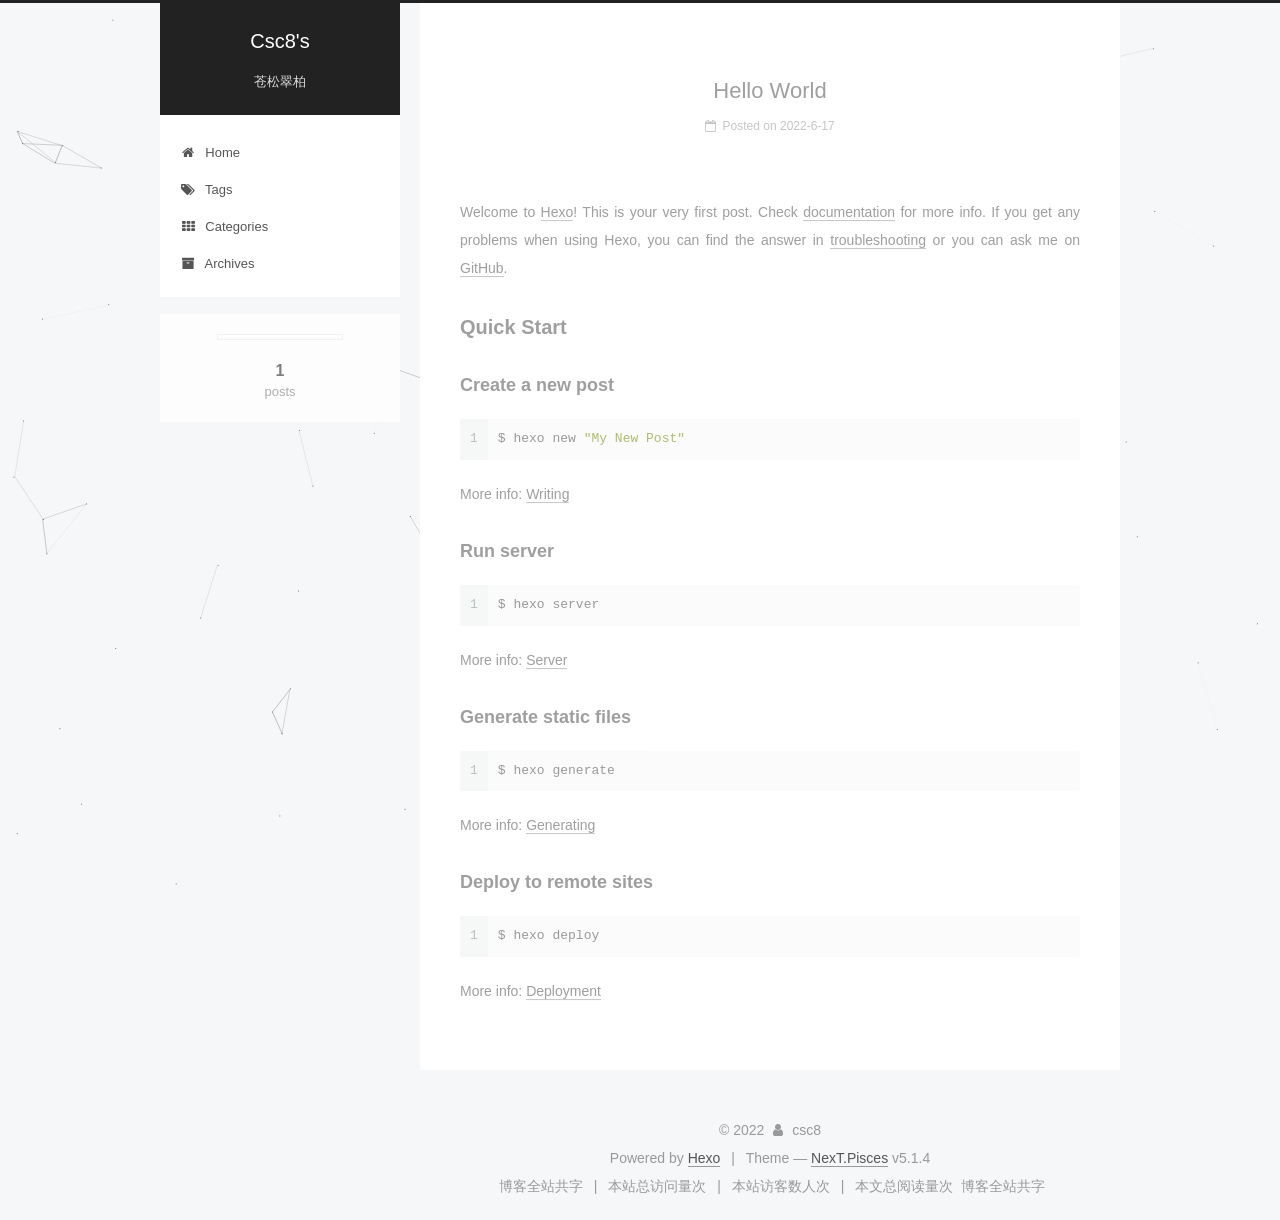
==== index.html @ f9d41d33 "Site updated: 2022-06-18 17:46:45" ====
<!DOCTYPE html>



  


<html class="theme-next pisces use-motion" lang="zh-CN">
<head>
  <meta charset="UTF-8"/>
<meta http-equiv="X-UA-Compatible" content="IE=edge" />
<meta name="viewport" content="width=device-width, initial-scale=1, maximum-scale=1"/>
<meta name="theme-color" content="#222">









<meta http-equiv="Cache-Control" content="no-transform" />
<meta http-equiv="Cache-Control" content="no-siteapp" />
















  
  
  <link href="/lib/fancybox/source/jquery.fancybox.css?v=2.1.5" rel="stylesheet" type="text/css" />







<link href="/lib/font-awesome/css/font-awesome.min.css?v=4.6.2" rel="stylesheet" type="text/css" />

<link href="/css/main.css?v=5.1.4" rel="stylesheet" type="text/css" />


  <link rel="apple-touch-icon" sizes="180x180" href="/images/apple-touch-icon-next.png?v=5.1.4">


  <link rel="icon" type="image/png" sizes="32x32" href="/images/favicon-32x32-next.png?v=5.1.4">


  <link rel="icon" type="image/png" sizes="16x16" href="/images/favicon-16x16-next.png?v=5.1.4">


  <link rel="mask-icon" href="/images/logo.svg?v=5.1.4" color="#222">





  <meta name="keywords" content="Hexo, NexT" />










<meta name="description" content="少即是多，慢即是快">
<meta property="og:type" content="website">
<meta property="og:title" content="Csc8&#39;s">
<meta property="og:url" content="http://example.com/index.html">
<meta property="og:site_name" content="Csc8&#39;s">
<meta property="og:description" content="少即是多，慢即是快">
<meta property="og:locale" content="zh_CN">
<meta property="article:author" content="csc8">
<meta name="twitter:card" content="summary">



<script type="text/javascript" id="hexo.configurations">
  var NexT = window.NexT || {};
  var CONFIG = {
    root: '',
    scheme: 'Pisces',
    version: '5.1.4',
    sidebar: {"position":"left","display":"post","offset":12,"b2t":true,"scrollpercent":true,"onmobile":false},
    fancybox: true,
    tabs: true,
    motion: {"enable":true,"async":false,"transition":{"post_block":"fadeIn","post_header":"slideDownIn","post_body":"slideDownIn","coll_header":"slideLeftIn","sidebar":"slideUpIn"}},
    duoshuo: {
      userId: '0',
      author: 'Author'
    },
    algolia: {
      applicationID: '',
      apiKey: '',
      indexName: '',
      hits: {"per_page":10},
      labels: {"input_placeholder":"Search for Posts","hits_empty":"We didn't find any results for the search: ${query}","hits_stats":"${hits} results found in ${time} ms"}
    }
  };
</script>



  <link rel="canonical" href="http://example.com/"/>





  <title>Csc8's</title>
  








<!-- 页面点击小红心 -->
<script type="text/javascript" src="/js/clicklove.js"></script>
<meta name="generator" content="Hexo 6.2.0"></head>

<body itemscope itemtype="http://schema.org/WebPage" lang="zh-CN">

  
  
    
  

  <div class="container sidebar-position-left 
  page-home">
    <div class="headband"></div>

    <header id="header" class="header" itemscope itemtype="http://schema.org/WPHeader">
      <div class="header-inner"><div class="site-brand-wrapper">
  <div class="site-meta ">
    

    <div class="custom-logo-site-title">
      <a href="/"  class="brand" rel="start">
        <span class="logo-line-before"><i></i></span>
        <span class="site-title">Csc8's</span>
        <span class="logo-line-after"><i></i></span>
      </a>
    </div>
      
        <p class="site-subtitle">苍松翠柏</p>
      
  </div>

  <div class="site-nav-toggle">
    <button>
      <span class="btn-bar"></span>
      <span class="btn-bar"></span>
      <span class="btn-bar"></span>
    </button>
  </div>
</div>

<nav class="site-nav">
  

  
    <ul id="menu" class="menu">
      
        
        <li class="menu-item menu-item-home">
          <a href="/%20" rel="section">
            
              <i class="menu-item-icon fa fa-fw fa-home"></i> <br />
            
            Home
          </a>
        </li>
      
        
        <li class="menu-item menu-item-tags">
          <a href="/tags/%20" rel="section">
            
              <i class="menu-item-icon fa fa-fw fa-tags"></i> <br />
            
            Tags
          </a>
        </li>
      
        
        <li class="menu-item menu-item-categories">
          <a href="/categories/%20" rel="section">
            
              <i class="menu-item-icon fa fa-fw fa-th"></i> <br />
            
            Categories
          </a>
        </li>
      
        
        <li class="menu-item menu-item-archives">
          <a href="/archives/%20" rel="section">
            
              <i class="menu-item-icon fa fa-fw fa-archive"></i> <br />
            
            Archives
          </a>
        </li>
      

      
    </ul>
  

  
</nav>



 </div>
    </header>

    <main id="main" class="main">
      <div class="main-inner">
        <div class="content-wrap">
          <div id="content" class="content">
            
  <section id="posts" class="posts-expand">
    
      

  

  
  
  

  <article class="post post-type-normal" itemscope itemtype="http://schema.org/Article">
  
  
  
  <div class="post-block">
    <link itemprop="mainEntityOfPage" href="http://example.com/2022/06/17/hello-world/">

    <span hidden itemprop="author" itemscope itemtype="http://schema.org/Person">
      <meta itemprop="name" content="">
      <meta itemprop="description" content="">
      <meta itemprop="image" content="/%5Bobject%20Object%5D">
    </span>

    <span hidden itemprop="publisher" itemscope itemtype="http://schema.org/Organization">
      <meta itemprop="name" content="Csc8's">
    </span>

    
      <header class="post-header">

        
        
          <h1 class="post-title" itemprop="name headline">
                
                <a class="post-title-link" href="/2022/06/17/hello-world/" itemprop="url">Hello World</a></h1>
        

        <div class="post-meta">
          <span class="post-time">
            
              <span class="post-meta-item-icon">
                <i class="fa fa-calendar-o"></i>
              </span>
              
                <span class="post-meta-item-text">Posted on</span>
              
              <time title="Post created" itemprop="dateCreated datePublished" datetime="2022-06-17T13:51:43+08:00">
                2022-6-17
              </time>
            

            

            
          </span>

          

          
            
          

          
          

          

          

          

        </div>
      </header>
    

    
    
    
    <div class="post-body" itemprop="articleBody">

      
      

      
        
          
            <p>Welcome to <a target="_blank" rel="noopener" href="https://hexo.io/">Hexo</a>! This is your very first post. Check <a target="_blank" rel="noopener" href="https://hexo.io/docs/">documentation</a> for more info. If you get any problems when using Hexo, you can find the answer in <a target="_blank" rel="noopener" href="https://hexo.io/docs/troubleshooting.html">troubleshooting</a> or you can ask me on <a target="_blank" rel="noopener" href="https://github.com/hexojs/hexo/issues">GitHub</a>.</p>
<h2 id="Quick-Start"><a href="#Quick-Start" class="headerlink" title="Quick Start"></a>Quick Start</h2><h3 id="Create-a-new-post"><a href="#Create-a-new-post" class="headerlink" title="Create a new post"></a>Create a new post</h3><figure class="highlight bash"><table><tr><td class="gutter"><pre><span class="line">1</span><br></pre></td><td class="code"><pre><span class="line">$ hexo new <span class="string">&quot;My New Post&quot;</span></span><br></pre></td></tr></table></figure>

<p>More info: <a target="_blank" rel="noopener" href="https://hexo.io/docs/writing.html">Writing</a></p>
<h3 id="Run-server"><a href="#Run-server" class="headerlink" title="Run server"></a>Run server</h3><figure class="highlight bash"><table><tr><td class="gutter"><pre><span class="line">1</span><br></pre></td><td class="code"><pre><span class="line">$ hexo server</span><br></pre></td></tr></table></figure>

<p>More info: <a target="_blank" rel="noopener" href="https://hexo.io/docs/server.html">Server</a></p>
<h3 id="Generate-static-files"><a href="#Generate-static-files" class="headerlink" title="Generate static files"></a>Generate static files</h3><figure class="highlight bash"><table><tr><td class="gutter"><pre><span class="line">1</span><br></pre></td><td class="code"><pre><span class="line">$ hexo generate</span><br></pre></td></tr></table></figure>

<p>More info: <a target="_blank" rel="noopener" href="https://hexo.io/docs/generating.html">Generating</a></p>
<h3 id="Deploy-to-remote-sites"><a href="#Deploy-to-remote-sites" class="headerlink" title="Deploy to remote sites"></a>Deploy to remote sites</h3><figure class="highlight bash"><table><tr><td class="gutter"><pre><span class="line">1</span><br></pre></td><td class="code"><pre><span class="line">$ hexo deploy</span><br></pre></td></tr></table></figure>

<p>More info: <a target="_blank" rel="noopener" href="https://hexo.io/docs/one-command-deployment.html">Deployment</a></p>

          
        
      
    </div>
    
    
    

    

    

    

    <footer class="post-footer">
      

      

      

      
      
        <div class="post-eof"></div>
      
    </footer>
  </div>
  
  
  
  </article>


    
  </section>

  


          </div>
          


          

        </div>
        
          
  
  <div class="sidebar-toggle">
    <div class="sidebar-toggle-line-wrap">
      <span class="sidebar-toggle-line sidebar-toggle-line-first"></span>
      <span class="sidebar-toggle-line sidebar-toggle-line-middle"></span>
      <span class="sidebar-toggle-line sidebar-toggle-line-last"></span>
    </div>
  </div>

  <aside id="sidebar" class="sidebar">
    
    <div class="sidebar-inner">

      

      

      <section class="site-overview-wrap sidebar-panel sidebar-panel-active">
        <div class="site-overview">
          <div class="site-author motion-element" itemprop="author" itemscope itemtype="http://schema.org/Person">
            
              <img class="site-author-image" itemprop="image"
                src="/%5Bobject%20Object%5D"
                alt="" />
            
              <p class="site-author-name" itemprop="name"></p>
              <p class="site-description motion-element" itemprop="description"></p>
          </div>

          <nav class="site-state motion-element">

            
              <div class="site-state-item site-state-posts">
              
                <a href="/archives/%20%7C%7C%20archive">
              
                  <span class="site-state-item-count">1</span>
                  <span class="site-state-item-name">posts</span>
                </a>
              </div>
            

            

            

          </nav>

          

          

          
          

          
          

          

        </div>
      </section>

      

      
        <div class="back-to-top">
          <i class="fa fa-arrow-up"></i>
          
            <span id="scrollpercent"><span>0</span>%</span>
          
        </div>
      

    </div>
  </aside>


        
      </div>
    </main>

    <footer id="footer" class="footer">
      <div class="footer-inner">
        <div class="copyright">&copy; <span itemprop="copyrightYear">2022</span>
  <span class="with-love">
    <i class="fa fa-user"></i>
  </span>
  <span class="author" itemprop="copyrightHolder">csc8</span>

  
</div>


  <div class="powered-by">Powered by <a class="theme-link" target="_blank" href="https://hexo.io">Hexo</a></div>



  <span class="post-meta-divider">|</span>



  <div class="theme-info">Theme &mdash; <a class="theme-link" target="_blank" href="https://github.com/iissnan/hexo-theme-next">NexT.Pisces</a> v5.1.4</div>




<script async src="https://busuanzi.ibruce.info/busuanzi/2.3/busuanzi.pure.mini.js"></script>
<div class="theme-info">
  <div class="powered-by"></div>
  <span class="post-count">博客全站共字</span>
  <span class="post-meta-divider">|</span>
  本站总访问量<span id="busuanzi_value_site_pv"></span>次
  <span class="post-meta-divider">|</span>
  本站访客数<span id="busuanzi_value_site_uv"></span>人次
  <span class="post-meta-divider">|</span>
  本文总阅读量<span id="busuanzi_value_page_pv"></span>次
</div>

<div class="theme-info">
  <div class="powered-by"></div>
  <span class="post-count">博客全站共字</span>
</div>

        
<div class="busuanzi-count">
  <script async src="https://dn-lbstatics.qbox.me/busuanzi/2.3/busuanzi.pure.mini.js"></script>

  

  
</div>








        
      </div>
    </footer>

    

    

  </div>

  

<script type="text/javascript">
  if (Object.prototype.toString.call(window.Promise) !== '[object Function]') {
    window.Promise = null;
  }
</script>









  


  











  
  
    <script type="text/javascript" src="/lib/jquery/index.js?v=2.1.3"></script>
  

  
  
    <script type="text/javascript" src="/lib/fastclick/lib/fastclick.min.js?v=1.0.6"></script>
  

  
  
    <script type="text/javascript" src="/lib/jquery_lazyload/jquery.lazyload.js?v=1.9.7"></script>
  

  
  
    <script type="text/javascript" src="/lib/velocity/velocity.min.js?v=1.2.1"></script>
  

  
  
    <script type="text/javascript" src="/lib/velocity/velocity.ui.min.js?v=1.2.1"></script>
  

  
  
    <script type="text/javascript" src="/lib/fancybox/source/jquery.fancybox.pack.js?v=2.1.5"></script>
  

  
  
    <script type="text/javascript" src="/lib/canvas-nest/canvas-nest.min.js"></script>
  


  


  <script type="text/javascript" src="/js/src/utils.js?v=5.1.4"></script>

  <script type="text/javascript" src="/js/src/motion.js?v=5.1.4"></script>



  
  


  <script type="text/javascript" src="/js/src/affix.js?v=5.1.4"></script>

  <script type="text/javascript" src="/js/src/schemes/pisces.js?v=5.1.4"></script>



  

  


  <script type="text/javascript" src="/js/src/bootstrap.js?v=5.1.4"></script>



  


  




	





  





  












  





  

  

  

  
  

  

  

  


<!-- 页面点击小红心 -->
<script type="text/javascript" src="/js/clicklove.js"></script>
</body>
</html>
---- css/main.css ----
/* normalize.css v3.0.2 | MIT License | git.io/normalize */
html {
  font-family: sans-serif; /* 1 */
  -ms-text-size-adjust: 100%; /* 2 */
  -webkit-text-size-adjust: 100%; /* 2 */
}
body {
  margin: 0;
}
article,
aside,
details,
figcaption,
figure,
footer,
header,
hgroup,
main,
menu,
nav,
section,
summary {
  display: block;
}
audio,
canvas,
progress,
video {
  display: inline-block; /* 1 */
  vertical-align: baseline; /* 2 */
}
audio:not([controls]) {
  display: none;
  height: 0;
}
[hidden],
template {
  display: none;
}
a {
  background-color: transparent;
}
a:active,
a:hover {
  outline: 0;
}
abbr[title] {
  border-bottom: 1px dotted;
}
b,
strong {
  font-weight: bold;
}
dfn {
  font-style: italic;
}
h1 {
  font-size: 2em;
  margin: 0.67em 0;
}
mark {
  background: #ff0;
  color: #000;
}
small {
  font-size: 80%;
}
sub,
sup {
  font-size: 75%;
  line-height: 0;
  position: relative;
  vertical-align: baseline;
}
sup {
  top: -0.5em;
}
sub {
  bottom: -0.25em;
}
img {
  border: 0;
}
svg:not(:root) {
  overflow: hidden;
}
figure {
  margin: 1em 40px;
}
hr {
  -moz-box-sizing: content-box;
  box-sizing: content-box;
  height: 0;
}
pre {
  overflow: auto;
}
code,
kbd,
pre,
samp {
  font-family: monospace, monospace;
  font-size: 1em;
}
button,
input,
optgroup,
select,
textarea {
  color: inherit; /* 1 */
  font: inherit; /* 2 */
  margin: 0; /* 3 */
}
button {
  overflow: visible;
}
button,
select {
  text-transform: none;
}
button,
html input[type="button"],
input[type="reset"],
input[type="submit"] {
  -webkit-appearance: button; /* 2 */
  cursor: pointer; /* 3 */
}
button[disabled],
html input[disabled] {
  cursor: default;
}
button::-moz-focus-inner,
input::-moz-focus-inner {
  border: 0;
  padding: 0;
}
input {
  line-height: normal;
}
input[type="checkbox"],
input[type="radio"] {
  box-sizing: border-box; /* 1 */
  padding: 0; /* 2 */
}
input[type="number"]::-webkit-inner-spin-button,
input[type="number"]::-webkit-outer-spin-button {
  height: auto;
}
input[type="search"] {
  -webkit-appearance: textfield; /* 1 */
  -moz-box-sizing: content-box;
  -webkit-box-sizing: content-box; /* 2 */
  box-sizing: content-box;
}
input[type="search"]::-webkit-search-cancel-button,
input[type="search"]::-webkit-search-decoration {
  -webkit-appearance: none;
}
fieldset {
  border: 1px solid #c0c0c0;
  margin: 0 2px;
  padding: 0.35em 0.625em 0.75em;
}
legend {
  border: 0; /* 1 */
  padding: 0; /* 2 */
}
textarea {
  overflow: auto;
}
optgroup {
  font-weight: bold;
}
table {
  border-collapse: collapse;
  border-spacing: 0;
}
td,
th {
  padding: 0;
}
::selection {
  background: #262a30;
  color: #fff;
}
body {
  position: relative;
  font-family: 'Lato', "PingFang SC", "Microsoft YaHei", sans-serif;
  font-size: 14px;
  line-height: 2;
  color: #555;
  background: #f5f7f9;
}
@media (max-width: 767px) {
  body {
    padding-right: 0 !important;
  }
}
@media (min-width: 768px) and (max-width: 991px) {
  body {
    padding-right: 0 !important;
  }
}
@media (min-width: 1600px) {
  body {
    font-size: 16px;
  }
}
h1,
h2,
h3,
h4,
h5,
h6 {
  margin: 0;
  padding: 0;
  font-weight: bold;
  line-height: 1.5;
  font-family: 'Lato', "PingFang SC", "Microsoft YaHei", sans-serif;
}
h2,
h3,
h4,
h5,
h6 {
  margin: 20px 0 15px;
}
h1 {
  font-size: 22px;
}
@media (max-width: 767px) {
  h1 {
    font-size: 18px;
  }
}
h2 {
  font-size: 20px;
}
@media (max-width: 767px) {
  h2 {
    font-size: 16px;
  }
}
h3 {
  font-size: 18px;
}
@media (max-width: 767px) {
  h3 {
    font-size: 14px;
  }
}
h4 {
  font-size: 16px;
}
@media (max-width: 767px) {
  h4 {
    font-size: 12px;
  }
}
h5 {
  font-size: 14px;
}
@media (max-width: 767px) {
  h5 {
    font-size: 10px;
  }
}
h6 {
  font-size: 12px;
}
@media (max-width: 767px) {
  h6 {
    font-size: 8px;
  }
}
p {
  margin: 0 0 20px 0;
}
a {
  color: #555;
  text-decoration: none;
  outline: none;
  border-bottom: 1px solid #999;
  word-wrap: break-word;
}
a:hover {
  color: #222;
  border-bottom-color: #222;
}
blockquote {
  margin: 0;
  padding: 0;
}
img {
  display: block;
  margin: auto;
  max-width: 100%;
  height: auto;
}
hr {
  margin: 40px 0;
  height: 3px;
  border: none;
  background-color: #ddd;
  background-image: repeating-linear-gradient(-45deg, #fff, #fff 4px, transparent 4px, transparent 8px);
}
blockquote {
  padding: 0 15px;
  color: #666;
  border-left: 4px solid #ddd;
}
blockquote cite::before {
  content: "-";
  padding: 0 5px;
}
dt {
  font-weight: 700;
}
dd {
  margin: 0;
  padding: 0;
}
kbd {
  border: 1px solid #ccc;
  border-radius: 0.2em;
  box-shadow: 0.1em 0.1em 0.2em rgba(0,0,0,0.1);
  background-color: #f9f9f9;
  font-family: inherit;
  background-image: -webkit-linear-gradient(top, #eee, #fff, #eee);
  padding: 0.1em 0.3em;
  white-space: nowrap;
}
.text-left {
  text-align: left;
}
.text-center {
  text-align: center;
}
.text-right {
  text-align: right;
}
.text-justify {
  text-align: justify;
}
.text-nowrap {
  white-space: nowrap;
}
.text-lowercase {
  text-transform: lowercase;
}
.text-uppercase {
  text-transform: uppercase;
}
.text-capitalize {
  text-transform: capitalize;
}
.center-block {
  display: block;
  margin-left: auto;
  margin-right: auto;
}
.clearfix:before,
.clearfix:after {
  content: " ";
  display: table;
}
.clearfix:after {
  clear: both;
}
.pullquote {
  width: 45%;
}
.pullquote.left {
  float: left;
  margin-left: 5px;
  margin-right: 10px;
}
.pullquote.right {
  float: right;
  margin-left: 10px;
  margin-right: 5px;
}
.affix.affix.affix {
  position: fixed;
}
.translation {
  margin-top: -20px;
  font-size: 14px;
  color: #999;
}
.scrollbar-measure {
  width: 100px;
  height: 100px;
  overflow: scroll;
  position: absolute;
  top: -9999px;
}
.use-motion .motion-element {
  opacity: 0;
}
table {
  margin: 20px 0;
  width: 100%;
  border-collapse: collapse;
  border-spacing: 0;
  border: 1px solid #ddd;
  font-size: 14px;
  table-layout: fixed;
  word-wrap: break-all;
}
table>tbody>tr:nth-of-type(odd) {
  background-color: #f9f9f9;
}
table>tbody>tr:hover {
  background-color: #f5f5f5;
}
caption,
th,
td {
  padding: 8px;
  text-align: left;
  vertical-align: middle;
  font-weight: normal;
}
th,
td {
  border-bottom: 3px solid #ddd;
  border-right: 1px solid #eee;
}
th {
  padding-bottom: 10px;
  font-weight: 700;
}
td {
  border-bottom-width: 1px;
}
html,
body {
  height: 100%;
}
.container {
  position: relative;
  min-height: 100%;
}
.header-inner {
  margin: 0 auto;
  padding: 100px 0 70px;
  width: 700px;
}
@media (min-width: 1600px) {
  .container .header-inner {
    width: 900px;
  }
}
.main {
  padding-bottom: 150px;
}
.main-inner {
  margin: 0 auto;
  width: 700px;
}
@media (min-width: 1600px) {
  .container .main-inner {
    width: 900px;
  }
}
.footer {
  position: absolute;
  left: 0;
  bottom: 0;
  width: 100%;
  min-height: 50px;
}
.footer-inner {
  box-sizing: border-box;
  margin: 20px auto;
  width: 700px;
}
@media (min-width: 1600px) {
  .container .footer-inner {
    width: 900px;
  }
}
pre,
.highlight {
  overflow: auto;
  margin: 20px 0;
  padding: 0;
  font-size: 13px;
  color: #4d4d4c;
  background: #f7f7f7;
  line-height: 1.6;
}
pre,
code {
  font-family: consolas, Menlo, "PingFang SC", "Microsoft YaHei", monospace;
}
code {
  padding: 2px 4px;
  word-wrap: break-word;
  color: #555;
  background: #eee;
  border-radius: 3px;
  font-size: 13px;
}
pre {
  padding: 10px;
}
pre code {
  padding: 0;
  color: #4d4d4c;
  background: none;
  text-shadow: none;
}
.highlight {
  border-radius: 1px;
}
.highlight pre {
  border: none;
  margin: 0;
  padding: 10px 0;
}
.highlight table {
  margin: 0;
  width: auto;
  border: none;
}
.highlight td {
  border: none;
  padding: 0;
}
.highlight figcaption {
  font-size: 1em;
  color: #4d4d4c;
  line-height: 1em;
  margin-bottom: 1em;
}
.highlight figcaption:before,
.highlight figcaption:after {
  content: " ";
  display: table;
}
.highlight figcaption:after {
  clear: both;
}
.highlight figcaption a {
  float: right;
  color: #4d4d4c;
}
.highlight figcaption a:hover {
  border-bottom-color: #4d4d4c;
}
.highlight .gutter pre {
  padding-left: 10px;
  padding-right: 10px;
  color: #869194;
  text-align: right;
  background-color: #eff2f3;
}
.highlight .code pre {
  width: 100%;
  padding-left: 10px;
  padding-right: 10px;
  background-color: #f7f7f7;
}
.highlight .line {
  height: 20px;
}
.gutter {
  -webkit-user-select: none;
  -moz-user-select: none;
  -ms-user-select: none;
  user-select: none;
}
.gist table {
  width: auto;
}
.gist table td {
  border: none;
}
pre .deletion {
  background: #fdd;
}
pre .addition {
  background: #dfd;
}
pre .meta {
  color: #8959a8;
}
pre .comment {
  color: #8e908c;
}
pre .variable,
pre .attribute,
pre .tag,
pre .regexp,
pre .ruby .constant,
pre .xml .tag .title,
pre .xml .pi,
pre .xml .doctype,
pre .html .doctype,
pre .css .id,
pre .css .class,
pre .css .pseudo {
  color: #c82829;
}
pre .number,
pre .preprocessor,
pre .built_in,
pre .literal,
pre .params,
pre .constant,
pre .command {
  color: #f5871f;
}
pre .ruby .class .title,
pre .css .rules .attribute,
pre .string,
pre .value,
pre .inheritance,
pre .header,
pre .ruby .symbol,
pre .xml .cdata,
pre .special,
pre .number,
pre .formula {
  color: #718c00;
}
pre .title,
pre .css .hexcolor {
  color: #3e999f;
}
pre .function,
pre .python .decorator,
pre .python .title,
pre .ruby .function .title,
pre .ruby .title .keyword,
pre .perl .sub,
pre .javascript .title,
pre .coffeescript .title {
  color: #4271ae;
}
pre .keyword,
pre .javascript .function {
  color: #8959a8;
}
.full-image.full-image.full-image.full-image {
  border: none;
  max-width: 100%;
  width: auto;
  margin: 20px auto 25px;
}
@media (min-width: 992px) {
  .full-image.full-image.full-image.full-image {
    max-width: none;
    width: 118%;
    margin: 0 -9%;
  }
}
.blockquote-center,
.page-home .post-type-quote blockquote,
.page-post-detail .post-type-quote blockquote {
  position: relative;
  margin: 40px 0;
  padding: 0;
  border-left: none;
  text-align: center;
}
.blockquote-center::before,
.page-home .post-type-quote blockquote::before,
.page-post-detail .post-type-quote blockquote::before,
.blockquote-center::after,
.page-home .post-type-quote blockquote::after,
.page-post-detail .post-type-quote blockquote::after {
  position: absolute;
  content: ' ';
  display: block;
  width: 100%;
  height: 24px;
  opacity: 0.2;
  background-repeat: no-repeat;
  background-position: 0 -6px;
  background-size: 22px 22px;
}
.blockquote-center::before,
.page-home .post-type-quote blockquote::before,
.page-post-detail .post-type-quote blockquote::before {
  top: -20px;
  background-image: url("../images/quote-l.svg");
  border-top: 1px solid #ccc;
}
.blockquote-center::after,
.page-home .post-type-quote blockquote::after,
.page-post-detail .post-type-quote blockquote::after {
  bottom: -20px;
  background-image: url("../images/quote-r.svg");
  border-bottom: 1px solid #ccc;
  background-position: 100% 8px;
}
.blockquote-center p,
.page-home .post-type-quote blockquote p,
.page-post-detail .post-type-quote blockquote p,
.blockquote-center div,
.page-home .post-type-quote blockquote div,
.page-post-detail .post-type-quote blockquote div {
  text-align: center;
}
.post .post-body .group-picture img {
  box-sizing: border-box;
  padding: 0 3px;
  border: none;
}
.post .group-picture-row {
  overflow: hidden;
  margin-top: 6px;
}
.post .group-picture-row:first-child {
  margin-top: 0;
}
.post .group-picture-column {
  float: left;
}
.page-post-detail .post-body .group-picture-column {
  float: none;
  margin-top: 10px;
  width: auto !important;
}
.page-post-detail .post-body .group-picture-column img {
  margin: 0 auto;
}
.page-archive .group-picture-container {
  overflow: hidden;
}
.page-archive .group-picture-row {
  float: left;
}
.page-archive .group-picture-row:first-child {
  margin-top: 6px;
}
.page-archive .group-picture-column {
  max-width: 150px;
  max-height: 150px;
}
.post-body .note {
  position: relative;
  padding: 15px;
  margin-bottom: 20px;
  border: 1px solid #eee;
  border-left-width: 5px;
  border-radius: 3px;
}
.post-body .note h2,
.post-body .note h3,
.post-body .note h4,
.post-body .note h5,
.post-body .note h6 {
  margin-top: 0;
  margin-bottom: 0;
  border-bottom: initial;
  padding-top: 0 !important;
}
.post-body .note p:first-child,
.post-body .note ul:first-child,
.post-body .note ol:first-child,
.post-body .note table:first-child,
.post-body .note pre:first-child,
.post-body .note blockquote:first-child {
  margin-top: 0;
}
.post-body .note p:last-child,
.post-body .note ul:last-child,
.post-body .note ol:last-child,
.post-body .note table:last-child,
.post-body .note pre:last-child,
.post-body .note blockquote:last-child {
  margin-bottom: 0;
}
.post-body .note.default {
  border-left-color: #777;
}
.post-body .note.default h2,
.post-body .note.default h3,
.post-body .note.default h4,
.post-body .note.default h5,
.post-body .note.default h6 {
  color: #777;
}
.post-body .note.primary {
  border-left-color: #6f42c1;
}
.post-body .note.primary h2,
.post-body .note.primary h3,
.post-body .note.primary h4,
.post-body .note.primary h5,
.post-body .note.primary h6 {
  color: #6f42c1;
}
.post-body .note.info {
  border-left-color: #428bca;
}
.post-body .note.info h2,
.post-body .note.info h3,
.post-body .note.info h4,
.post-body .note.info h5,
.post-body .note.info h6 {
  color: #428bca;
}
.post-body .note.success {
  border-left-color: #5cb85c;
}
.post-body .note.success h2,
.post-body .note.success h3,
.post-body .note.success h4,
.post-body .note.success h5,
.post-body .note.success h6 {
  color: #5cb85c;
}
.post-body .note.warning {
  border-left-color: #f0ad4e;
}
.post-body .note.warning h2,
.post-body .note.warning h3,
.post-body .note.warning h4,
.post-body .note.warning h5,
.post-body .note.warning h6 {
  color: #f0ad4e;
}
.post-body .note.danger {
  border-left-color: #d9534f;
}
.post-body .note.danger h2,
.post-body .note.danger h3,
.post-body .note.danger h4,
.post-body .note.danger h5,
.post-body .note.danger h6 {
  color: #d9534f;
}
.post-body .label {
  display: inline;
  padding: 0 2px;
  white-space: nowrap;
}
.post-body .label.default {
  background-color: #f0f0f0;
}
.post-body .label.primary {
  background-color: #efe6f7;
}
.post-body .label.info {
  background-color: #e5f2f8;
}
.post-body .label.success {
  background-color: #e7f4e9;
}
.post-body .label.warning {
  background-color: #fcf6e1;
}
.post-body .label.danger {
  background-color: #fae8eb;
}
.post-body .tabs {
  position: relative;
  display: block;
  margin-bottom: 20px;
  padding-top: 10px;
}
.post-body .tabs ul.nav-tabs {
  margin: 0;
  padding: 0;
  display: flex;
  margin-bottom: -1px;
}
@media (max-width: 413px) {
  .post-body .tabs ul.nav-tabs {
    display: block;
    margin-bottom: 5px;
  }
}
.post-body .tabs ul.nav-tabs li.tab {
  list-style-type: none !important;
  margin: 0 0.25em 0 0;
  border-top: 3px solid transparent;
  border-left: 1px solid transparent;
  border-right: 1px solid transparent;
}
@media (max-width: 413px) {
  .post-body .tabs ul.nav-tabs li.tab {
    margin: initial;
    border-top: 1px solid transparent;
    border-left: 3px solid transparent;
    border-right: 1px solid transparent;
    border-bottom: 1px solid transparent;
  }
}
.post-body .tabs ul.nav-tabs li.tab a {
  outline: 0;
  border-bottom: initial;
  display: block;
  line-height: 1.8em;
  padding: 0.25em 0.75em;
  transition-duration: 0.2s;
  transition-timing-function: ease-out;
  transition-delay: 0s;
}
.post-body .tabs ul.nav-tabs li.tab a i {
  width: 1.285714285714286em;
}
.post-body .tabs ul.nav-tabs li.tab.active {
  border-top: 3px solid #fc6423;
  border-left: 1px solid #ddd;
  border-right: 1px solid #ddd;
  background-color: #fff;
}
@media (max-width: 413px) {
  .post-body .tabs ul.nav-tabs li.tab.active {
    border-top: 1px solid #ddd;
    border-left: 3px solid #fc6423;
    border-right: 1px solid #ddd;
    border-bottom: 1px solid #ddd;
  }
}
.post-body .tabs ul.nav-tabs li.tab.active a {
  cursor: default;
  color: #555;
}
.post-body .tabs .tab-content {
  background-color: #fff;
}
.post-body .tabs .tab-content .tab-pane {
  border: 1px solid #ddd;
  padding: 20px 20px 0 20px;
}
.post-body .tabs .tab-content .tab-pane:not(.active) {
  display: none !important;
}
.post-body .tabs .tab-content .tab-pane.active {
  display: block !important;
}
.btn {
  display: inline-block;
  padding: 0 20px;
  font-size: 14px;
  color: #555;
  background: #fff;
  border: 2px solid #555;
  text-decoration: none;
  border-radius: 2px;
  transition-property: background-color;
  transition-duration: 0.2s;
  transition-timing-function: ease-in-out;
  transition-delay: 0s;
  line-height: 2;
}
.btn:hover {
  border-color: #222;
  color: #fff;
  background: #222;
}
.btn +.btn {
  margin: 0 0 8px 8px;
}
.btn .fa-fw {
  width: 1.285714285714286em;
  text-align: left;
}
.btn-bar {
  display: block;
  width: 22px;
  height: 2px;
  background: #555;
  border-radius: 1px;
}
.btn-bar+.btn-bar {
  margin-top: 4px;
}
.pagination {
  margin: 120px 0 40px;
  text-align: center;
  border-top: 1px solid #eee;
}
.page-number-basic,
.pagination .prev,
.pagination .next,
.pagination .page-number,
.pagination .space {
  display: inline-block;
  position: relative;
  top: -1px;
  margin: 0 10px;
  padding: 0 11px;
}
@media (max-width: 767px) {
  .page-number-basic,
  .pagination .prev,
  .pagination .next,
  .pagination .page-number,
  .pagination .space {
    margin: 0 5px;
  }
}
.pagination .prev,
.pagination .next,
.pagination .page-number {
  border-bottom: 0;
  border-top: 1px solid #eee;
  transition-property: border-color;
  transition-duration: 0.2s;
  transition-timing-function: ease-in-out;
  transition-delay: 0s;
}
.pagination .prev:hover,
.pagination .next:hover,
.pagination .page-number:hover {
  border-top-color: #222;
}
.pagination .space {
  padding: 0;
  margin: 0;
}
.pagination .prev {
  margin-left: 0;
}
.pagination .next {
  margin-right: 0;
}
.pagination .page-number.current {
  color: #fff;
  background: #ccc;
  border-top-color: #ccc;
}
@media (max-width: 767px) {
  .pagination {
    border-top: none;
  }
  .pagination .prev,
  .pagination .next,
  .pagination .page-number {
    margin-bottom: 10px;
    border-top: 0;
    border-bottom: 1px solid #eee;
    padding: 0 10px;
  }
  .pagination .prev:hover,
  .pagination .next:hover,
  .pagination .page-number:hover {
    border-bottom-color: #222;
  }
}
.comments {
  margin: 60px 20px 0;
}
.tag-cloud {
  text-align: center;
}
.tag-cloud a {
  display: inline-block;
  margin: 10px;
}
.back-to-top {
  display: none;
  margin: 20px -10px -20px;
  background: #f5f7f9;
  font-size: 12px;
  opacity: 0.6;
  cursor: pointer;
  text-align: center;
  -webkit-transform: translateZ(0);
  transition-duration: 0.2s;
  transition-timing-function: ease-in-out;
  transition-delay: 0s;
}
.back-to-top:hover {
  opacity: 0.8;
}
@media (min-width: 768px) and (max-width: 991px) {
  .back-to-top {
    display: none !important;
  }
}
@media (max-width: 767px) {
  .back-to-top {
    display: none !important;
  }
}
.back-to-top.back-to-top-on {
  display: block;
}
.header {
  background: transparent;
}
.header-inner {
  position: relative;
}
.headband {
  height: 3px;
  background: #222;
}
.site-meta {
  margin: 0;
  text-align: center;
}
@media (max-width: 767px) {
  .site-meta {
    text-align: center;
  }
}
.brand {
  position: relative;
  display: inline-block;
  padding: 0 40px;
  color: #fff;
  background: #222;
  border-bottom: none;
}
.brand:hover {
  color: #fff;
}
.logo {
  display: inline-block;
  margin-right: 5px;
  line-height: 36px;
  vertical-align: top;
}
.site-title {
  display: inline-block;
  vertical-align: top;
  line-height: 36px;
  font-size: 20px;
  font-weight: normal;
  font-family: 'Lato', "PingFang SC", "Microsoft YaHei", sans-serif;
}
.site-subtitle {
  margin-top: 10px;
  font-size: 13px;
  color: #ddd;
}
.use-motion .brand {
  opacity: 0;
}
.use-motion .logo,
.use-motion .site-title,
.use-motion .site-subtitle {
  opacity: 0;
  position: relative;
  top: -10px;
}
.site-nav-toggle {
  display: none;
  position: absolute;
  top: 10px;
  left: 10px;
}
@media (max-width: 767px) {
  .site-nav-toggle {
    display: block;
  }
}
.site-nav-toggle button {
  margin-top: 2px;
  padding: 9px 10px;
  background: transparent;
  border: none;
}
@media (max-width: 767px) {
  .site-nav {
    display: none;
    margin: 0 -10px;
    padding: 0 10px;
    clear: both;
    border-top: 1px solid #ddd;
  }
}
@media (min-width: 768px) and (max-width: 991px) {
  .site-nav {
    display: block !important;
  }
}
@media (min-width: 992px) {
  .site-nav {
    display: block !important;
  }
}
.menu {
  margin-top: 20px;
  padding-left: 0;
  text-align: center;
}
.menu .menu-item {
  display: inline-block;
  margin: 0 10px;
  list-style: none;
}
@media screen and (max-width: 767px) {
  .menu .menu-item {
    margin-top: 10px;
  }
}
.menu .menu-item a {
  display: block;
  font-size: 13px;
  line-height: inherit;
  border-bottom: 1px solid transparent;
  transition-property: border-color;
  transition-duration: 0.2s;
  transition-timing-function: ease-in-out;
  transition-delay: 0s;
}
.menu .menu-item a:hover,
.menu-item-active a {
  border-bottom-color: #222;
}
.menu .menu-item .fa {
  margin-right: 5px;
}
.use-motion .menu-item {
  opacity: 0;
}
.post-body {
  font-family: 'Lato', "PingFang SC", "Microsoft YaHei", sans-serif;
}
@media (max-width: 767px) {
  .post-body {
    word-break: break-word;
  }
}
.post-body .fancybox img {
  display: block !important;
  margin: 0 auto;
  cursor: pointer;
  cursor: zoom-in;
  cursor: -webkit-zoom-in;
}
.post-body .image-caption,
.post-body .figure .caption {
  margin: -20px auto 15px;
  text-align: center;
  font-size: 14px;
  color: #999;
  font-weight: bold;
  line-height: 1;
}
.post-sticky-flag {
  display: inline-block;
  font-size: 16px;
  -ms-transform: rotate(30deg);
  -webkit-transform: rotate(30deg);
  -moz-transform: rotate(30deg);
  -ms-transform: rotate(30deg);
  -o-transform: rotate(30deg);
  transform: rotate(30deg);
}
.use-motion .post-block,
.use-motion .pagination,
.use-motion .comments {
  opacity: 0;
}
.use-motion .post-header {
  opacity: 0;
}
.use-motion .post-body {
  opacity: 0;
}
.use-motion .collection-title {
  opacity: 0;
}
.posts-expand {
  padding-top: 40px;
}
@media (max-width: 767px) {
  .posts-expand {
    margin: 0 20px;
  }
  .post-body pre .gutter pre {
    padding-right: 10px;
  }
  .post-body .highlight {
    margin-left: 0px;
    margin-right: 0px;
    padding: 0;
  }
  .post-body .highlight .gutter pre {
    padding-right: 10px;
  }
}
@media (min-width: 992px) {
  .posts-expand .post-body {
    text-align: justify;
  }
}
.posts-expand .post-body h2,
.posts-expand .post-body h3,
.posts-expand .post-body h4,
.posts-expand .post-body h5,
.posts-expand .post-body h6 {
  padding-top: 10px;
}
.posts-expand .post-body h2 .header-anchor,
.posts-expand .post-body h3 .header-anchor,
.posts-expand .post-body h4 .header-anchor,
.posts-expand .post-body h5 .header-anchor,
.posts-expand .post-body h6 .header-anchor {
  float: right;
  margin-left: 10px;
  color: #ccc;
  border-bottom-style: none;
  visibility: hidden;
}
.posts-expand .post-body h2 .header-anchor:hover,
.posts-expand .post-body h3 .header-anchor:hover,
.posts-expand .post-body h4 .header-anchor:hover,
.posts-expand .post-body h5 .header-anchor:hover,
.posts-expand .post-body h6 .header-anchor:hover {
  color: inherit;
}
.posts-expand .post-body h2:hover .header-anchor,
.posts-expand .post-body h3:hover .header-anchor,
.posts-expand .post-body h4:hover .header-anchor,
.posts-expand .post-body h5:hover .header-anchor,
.posts-expand .post-body h6:hover .header-anchor {
  visibility: visible;
}
.posts-expand .post-body ul li {
  list-style: circle;
}
.posts-expand .post-body img {
  box-sizing: border-box;
  margin: auto;
  padding: 3px;
  border: 1px solid #ddd;
}
.posts-expand .post-body .fancybox img {
  margin: 0 auto 25px;
}
@media (max-width: 767px) {
  .posts-collapse {
    margin: 0 20px;
  }
  .posts-collapse .post-title,
  .posts-collapse .post-meta {
    display: block;
    width: auto;
    text-align: left;
  }
}
.posts-collapse {
  position: relative;
  z-index: 1010;
  margin-left: 55px;
}
.posts-collapse::after {
  content: " ";
  position: absolute;
  top: 20px;
  left: 0;
  margin-left: -2px;
  width: 4px;
  height: 100%;
  background: #f5f5f5;
  z-index: -1;
}
@media (max-width: 767px) {
  .posts-collapse {
    margin: 0 20px;
  }
}
.posts-collapse .collection-title {
  position: relative;
  margin: 60px 0;
}
.posts-collapse .collection-title h1,
.posts-collapse .collection-title h2 {
  margin-left: 20px;
}
.posts-collapse .collection-title small {
  color: #bbb;
  margin-left: 5px;
}
.posts-collapse .collection-title::before {
  content: " ";
  position: absolute;
  left: 0;
  top: 50%;
  margin-left: -4px;
  margin-top: -4px;
  width: 8px;
  height: 8px;
  background: #bbb;
  border-radius: 50%;
}
.posts-collapse .post {
  margin: 30px 0;
}
.posts-collapse .post-header {
  position: relative;
  transition-duration: 0.2s;
  transition-timing-function: ease-in-out;
  transition-delay: 0s;
  transition-property: border;
  border-bottom: 1px dashed #ccc;
}
.posts-collapse .post-header::before {
  content: " ";
  position: absolute;
  left: 0;
  top: 12px;
  width: 6px;
  height: 6px;
  margin-left: -4px;
  background: #bbb;
  border-radius: 50%;
  border: 1px solid #fff;
  transition-duration: 0.2s;
  transition-timing-function: ease-in-out;
  transition-delay: 0s;
  transition-property: background;
}
.posts-collapse .post-header:hover {
  border-bottom-color: #666;
}
.posts-collapse .post-header:hover::before {
  background: #222;
}
.posts-collapse .post-meta {
  position: absolute;
  font-size: 12px;
  left: 20px;
  top: 5px;
}
.posts-collapse .post-comments-count {
  display: none;
}
.posts-collapse .post-title {
  margin-left: 60px;
  font-size: 16px;
  font-weight: normal;
  line-height: inherit;
}
.posts-collapse .post-title::after {
  margin-left: 3px;
  opacity: 0.6;
}
.posts-collapse .post-title a {
  color: #666;
  border-bottom: none;
}
.page-home .post-type-quote .post-header,
.page-post-detail .post-type-quote .post-header,
.page-home .post-type-quote .post-tags,
.page-post-detail .post-type-quote .post-tags {
  display: none;
}
.posts-expand .post-title {
  text-align: center;
  word-break: break-word;
  font-weight: 400;
}
.posts-expand .post-title-link {
  display: inline-block;
  position: relative;
  color: #555;
  border-bottom: none;
  line-height: 1.2;
  vertical-align: top;
}
.posts-expand .post-title-link::before {
  content: "";
  position: absolute;
  width: 100%;
  height: 2px;
  bottom: 0;
  left: 0;
  background-color: #000;
  visibility: hidden;
  -webkit-transform: scaleX(0);
  -moz-transform: scaleX(0);
  -ms-transform: scaleX(0);
  -o-transform: scaleX(0);
  transform: scaleX(0);
  transition-duration: 0.2s;
  transition-timing-function: ease-in-out;
  transition-delay: 0s;
}
.posts-expand .post-title-link:hover::before {
  visibility: visible;
  -webkit-transform: scaleX(1);
  -moz-transform: scaleX(1);
  -ms-transform: scaleX(1);
  -o-transform: scaleX(1);
  transform: scaleX(1);
}
.posts-expand .post-title-link .fa {
  font-size: 16px;
}
.posts-expand .post-meta {
  margin: 3px 0 60px 0;
  color: #999;
  font-family: 'Lato', "PingFang SC", "Microsoft YaHei", sans-serif;
  font-size: 12px;
  text-align: center;
}
.posts-expand .post-meta .post-category-list {
  display: inline-block;
  margin: 0;
  padding: 3px;
}
.posts-expand .post-meta .post-category-list-link {
  color: #999;
}
.posts-expand .post-meta .post-description {
  font-size: 14px;
  margin-top: 2px;
}
.post-meta-divider {
  margin: 0 0.5em;
}
.post-meta-item-icon {
  margin-right: 3px;
}
@media (min-width: 768px) and (max-width: 991px) {
  .post-meta-item-icon {
    display: inline-block;
  }
}
@media (max-width: 767px) {
  .post-meta-item-icon {
    display: inline-block;
  }
}
@media (min-width: 768px) and (max-width: 991px) {
  .post-meta-item-text {
    display: none;
  }
}
@media (max-width: 767px) {
  .post-meta-item-text {
    display: none;
  }
}
@media (max-width: 767px) {
  .posts-expand .post-comments-count {
    display: none;
  }
}
.post-button {
  margin-top: 40px;
}
.posts-expand .post-tags {
  margin-top: 40px;
  text-align: center;
}
.posts-expand .post-tags a {
  display: inline-block;
  margin-right: 10px;
  font-size: 13px;
}
.post-nav {
  display: table;
  margin-top: 15px;
  width: 100%;
  border-top: 1px solid #eee;
}
.post-nav-divider {
  display: table-cell;
  width: 10%;
}
.post-nav-item {
  display: table-cell;
  padding: 10px 0 0 0;
  width: 45%;
  vertical-align: top;
}
.post-nav-item a {
  position: relative;
  display: block;
  line-height: 25px;
  font-size: 14px;
  color: #555;
  border-bottom: none;
}
.post-nav-item a:hover {
  color: #222;
  border-bottom: none;
}
.post-nav-item a:active {
  top: 2px;
}
.post-nav-item .fa {
  position: absolute;
  top: 8px;
  left: 0;
  font-size: 12px;
}
.post-nav-next a {
  padding-left: 15px;
}
.post-nav-prev {
  text-align: right;
}
.post-nav-prev a {
  padding-right: 15px;
}
.post-nav-prev .fa {
  right: 0;
  left: auto;
}
.posts-expand .post-eof {
  display: block;
  margin: 80px auto 60px;
  width: 8%;
  height: 1px;
  background: #ccc;
  text-align: center;
}
.post:last-child .post-eof.post-eof.post-eof {
  display: none;
}
.post-gallery {
  display: table;
  table-layout: fixed;
  width: 100%;
  border-collapse: separate;
}
.post-gallery-row {
  display: table-row;
}
.post-gallery .post-gallery-img {
  display: table-cell;
  text-align: center;
  vertical-align: middle;
  border: none;
}
.post-gallery .post-gallery-img img {
  max-width: 100%;
  max-height: 100%;
  border: none;
}
.fancybox-close,
.fancybox-close:hover {
  border: none;
}
.rtl.post-body p,
.rtl.post-body a,
.rtl.post-body h1,
.rtl.post-body h2,
.rtl.post-body h3,
.rtl.post-body h4,
.rtl.post-body h5,
.rtl.post-body h6,
.rtl.post-body li,
.rtl.post-body ul,
.rtl.post-body ol {
  direction: rtl;
  font-family: UKIJ Ekran;
}
.rtl.post-title {
  font-family: UKIJ Ekran;
}
.sidebar {
  position: fixed;
  right: 0;
  top: 0;
  bottom: 0;
  width: 0;
  z-index: 1040;
  box-shadow: inset 0 2px 6px #000;
  background: #222;
  -webkit-transform: translateZ(0);
}
.sidebar a {
  color: #999;
  border-bottom-color: #555;
}
.sidebar a:hover {
  color: #eee;
}
@media (min-width: 768px) and (max-width: 991px) {
  .sidebar {
    display: none !important;
  }
}
@media (max-width: 767px) {
  .sidebar {
    display: none !important;
  }
}
.sidebar-inner {
  position: relative;
  padding: 20px 10px;
  color: #999;
  text-align: center;
}
.site-overview-wrap {
  overflow: hidden;
}
.site-overview {
  overflow-y: auto;
  overflow-x: hidden;
}
.sidebar-toggle {
  position: fixed;
  right: 30px;
  bottom: 45px;
  width: 14px;
  height: 14px;
  padding: 5px;
  background: #222;
  line-height: 0;
  z-index: 1050;
  cursor: pointer;
  -webkit-transform: translateZ(0);
}
@media (min-width: 768px) and (max-width: 991px) {
  .sidebar-toggle {
    display: none !important;
  }
}
@media (max-width: 767px) {
  .sidebar-toggle {
    display: none !important;
  }
}
.sidebar-toggle-line {
  position: relative;
  display: inline-block;
  vertical-align: top;
  height: 2px;
  width: 100%;
  background: #fff;
  margin-top: 3px;
}
.sidebar-toggle-line:first-child {
  margin-top: 0;
}
.site-author-image {
  display: block;
  margin: 0 auto;
  padding: 2px;
  max-width: 120px;
  height: auto;
  border: 1px solid #eee;
}
.site-author-name {
  margin: 0;
  text-align: center;
  color: #222;
  font-weight: 600;
}
.site-description {
  margin-top: 0;
  text-align: center;
  font-size: 13px;
  color: #999;
}
.site-state {
  overflow: hidden;
  line-height: 1.4;
  white-space: nowrap;
  text-align: center;
}
.site-state-item {
  display: inline-block;
  padding: 0 15px;
  border-left: 1px solid #eee;
}
.site-state-item:first-child {
  border-left: none;
}
.site-state-item a {
  border-bottom: none;
}
.site-state-item-count {
  display: block;
  text-align: center;
  color: inherit;
  font-weight: 600;
  font-size: 16px;
}
.site-state-item-name {
  font-size: 13px;
  color: #999;
}
.feed-link {
  margin-top: 20px;
}
.feed-link a {
  display: inline-block;
  padding: 0 15px;
  color: #fc6423;
  border: 1px solid #fc6423;
  border-radius: 4px;
}
.feed-link a i {
  color: #fc6423;
  font-size: 14px;
}
.feed-link a:hover {
  color: #fff;
  background: #fc6423;
}
.feed-link a:hover i {
  color: #fff;
}
.links-of-author {
  margin-top: 20px;
}
.links-of-author a {
  display: inline-block;
  vertical-align: middle;
  margin-right: 10px;
  margin-bottom: 10px;
  border-bottom-color: #555;
  font-size: 13px;
}
.links-of-author a:before {
  display: inline-block;
  vertical-align: middle;
  margin-right: 3px;
  content: " ";
  width: 4px;
  height: 4px;
  border-radius: 50%;
  background: #01ffe3;
}
.links-of-blogroll {
  font-size: 13px;
}
.links-of-blogroll-title {
  margin-top: 20px;
  font-size: 14px;
  font-weight: 600;
}
.links-of-blogroll-list {
  margin: 0;
  padding: 0;
  list-style: none;
}
.links-of-blogroll-item {
  padding: 2px 10px;
}
.links-of-blogroll-item a {
  max-width: 280px;
  box-sizing: border-box;
  display: inline-block;
  overflow: hidden;
  white-space: nowrap;
  text-overflow: ellipsis;
}
.sidebar-nav {
  margin: 0 0 20px;
  padding-left: 0;
}
.sidebar-nav li {
  display: inline-block;
  cursor: pointer;
  border-bottom: 1px solid transparent;
  font-size: 14px;
  color: #555;
}
.sidebar-nav li:hover {
  color: #fc6423;
}
.page-post-detail .sidebar-nav-toc {
  padding: 0 5px;
}
.page-post-detail .sidebar-nav-overview {
  margin-left: 10px;
}
.sidebar-nav .sidebar-nav-active {
  color: #fc6423;
  border-bottom-color: #fc6423;
}
.sidebar-nav .sidebar-nav-active:hover {
  color: #fc6423;
}
.sidebar-panel {
  display: none;
}
.sidebar-panel-active {
  display: block;
}
.post-toc-empty {
  font-size: 14px;
  color: #666;
}
.post-toc-wrap {
  overflow: hidden;
}
.post-toc {
  overflow: auto;
}
.post-toc ol {
  margin: 0;
  padding: 0 2px 5px 10px;
  text-align: left;
  list-style: none;
  font-size: 14px;
}
.post-toc ol > ol {
  padding-left: 0;
}
.post-toc ol a {
  transition-duration: 0.2s;
  transition-timing-function: ease-in-out;
  transition-delay: 0s;
  transition-property: all;
  color: #666;
  border-bottom-color: #ccc;
}
.post-toc ol a:hover {
  color: #000;
  border-bottom-color: #000;
}
.post-toc .nav-item {
  overflow: hidden;
  text-overflow: ellipsis;
  text-align: justify;
  white-space: nowrap;
  line-height: 1.8;
}
.post-toc .nav .nav-child {
  display: none;
}
.post-toc .nav .active > .nav-child {
  display: block;
}
.post-toc .nav .active-current > .nav-child {
  display: block;
}
.post-toc .nav .active-current > .nav-child > .nav-item {
  display: block;
}
.post-toc .nav .active > a {
  color: #fc6423;
  border-bottom-color: #fc6423;
}
.post-toc .nav .active-current > a {
  color: #fc6423;
}
.post-toc .nav .active-current > a:hover {
  color: #fc6423;
}
.footer {
  font-size: 14px;
  color: #999;
}
.footer img {
  border: none;
}
.footer-inner {
  text-align: center;
}
.with-love {
  display: inline-block;
  margin: 0 5px;
}
.powered-by,
.theme-info {
  display: inline-block;
}
.cc-license {
  margin-top: 10px;
  text-align: center;
}
.cc-license .cc-opacity {
  opacity: 0.7;
  border-bottom: none;
}
.cc-license .cc-opacity:hover {
  opacity: 0.9;
}
.cc-license img {
  display: inline-block;
}
.theme-next #ds-thread #ds-reset {
  color: #555;
}
.theme-next #ds-thread #ds-reset .ds-replybox {
  margin-bottom: 30px;
}
.theme-next #ds-thread #ds-reset .ds-replybox .ds-avatar,
.theme-next #ds-reset .ds-avatar img {
  box-shadow: none;
}
.theme-next #ds-thread #ds-reset .ds-textarea-wrapper {
  border-color: #c7d4e1;
  background: none;
  border-top-right-radius: 3px;
  border-top-left-radius: 3px;
}
.theme-next #ds-thread #ds-reset .ds-textarea-wrapper textarea {
  height: 60px;
}
.theme-next #ds-reset .ds-rounded-top {
  border-radius: 0;
}
.theme-next #ds-thread #ds-reset .ds-post-toolbar {
  box-sizing: border-box;
  border: 1px solid #c7d4e1;
  background: #f6f8fa;
}
.theme-next #ds-thread #ds-reset .ds-post-options {
  height: 40px;
  border: none;
  background: none;
}
.theme-next #ds-thread #ds-reset .ds-toolbar-buttons {
  top: 11px;
}
.theme-next #ds-thread #ds-reset .ds-sync {
  top: 5px;
}
.theme-next #ds-thread #ds-reset .ds-post-button {
  top: 4px;
  right: 5px;
  width: 90px;
  height: 30px;
  border: 1px solid #c5ced7;
  border-radius: 3px;
  background-image: linear-gradient(#fbfbfc, #f5f7f9);
  color: #60676d;
}
.theme-next #ds-thread #ds-reset .ds-post-button:hover {
  background-position: 0 -30px;
  color: #60676d;
}
.theme-next #ds-thread #ds-reset .ds-comments-info {
  padding: 10px 0;
}
.theme-next #ds-thread #ds-reset .ds-sort {
  display: none;
}
.theme-next #ds-thread #ds-reset li.ds-tab a.ds-current {
  border: none;
  background: #f6f8fa;
  color: #60676d;
}
.theme-next #ds-thread #ds-reset li.ds-tab a.ds-current:hover {
  background-color: #e9f0f7;
  color: #60676d;
}
.theme-next #ds-thread #ds-reset li.ds-tab a {
  border-radius: 2px;
  padding: 5px;
}
.theme-next #ds-thread #ds-reset .ds-login-buttons p {
  color: #999;
  line-height: 36px;
}
.theme-next #ds-thread #ds-reset .ds-login-buttons .ds-service-list li {
  height: 28px;
}
.theme-next #ds-thread #ds-reset .ds-service-list a {
  background: none;
  padding: 5px;
  border: 1px solid;
  border-radius: 3px;
  text-align: center;
}
.theme-next #ds-thread #ds-reset .ds-service-list a:hover {
  color: #fff;
  background: #666;
}
.theme-next #ds-thread #ds-reset .ds-service-list .ds-weibo {
  color: #fc9b00;
  border-color: #fc9b00;
}
.theme-next #ds-thread #ds-reset .ds-service-list .ds-weibo:hover {
  background: #fc9b00;
}
.theme-next #ds-thread #ds-reset .ds-service-list .ds-qq {
  color: #60a3ec;
  border-color: #60a3ec;
}
.theme-next #ds-thread #ds-reset .ds-service-list .ds-qq:hover {
  background: #60a3ec;
}
.theme-next #ds-thread #ds-reset .ds-service-list .ds-renren {
  color: #2e7ac4;
  border-color: #2e7ac4;
}
.theme-next #ds-thread #ds-reset .ds-service-list .ds-renren:hover {
  background: #2e7ac4;
}
.theme-next #ds-thread #ds-reset .ds-service-list .ds-douban {
  color: #37994c;
  border-color: #37994c;
}
.theme-next #ds-thread #ds-reset .ds-service-list .ds-douban:hover {
  background: #37994c;
}
.theme-next #ds-thread #ds-reset .ds-service-list .ds-kaixin {
  color: #fef20d;
  border-color: #fef20d;
}
.theme-next #ds-thread #ds-reset .ds-service-list .ds-kaixin:hover {
  background: #fef20d;
}
.theme-next #ds-thread #ds-reset .ds-service-list .ds-netease {
  color: #f00;
  border-color: #f00;
}
.theme-next #ds-thread #ds-reset .ds-service-list .ds-netease:hover {
  background: #f00;
}
.theme-next #ds-thread #ds-reset .ds-service-list .ds-sohu {
  color: #ffcb05;
  border-color: #ffcb05;
}
.theme-next #ds-thread #ds-reset .ds-service-list .ds-sohu:hover {
  background: #ffcb05;
}
.theme-next #ds-thread #ds-reset .ds-service-list .ds-baidu {
  color: #2831e0;
  border-color: #2831e0;
}
.theme-next #ds-thread #ds-reset .ds-service-list .ds-baidu:hover {
  background: #2831e0;
}
.theme-next #ds-thread #ds-reset .ds-service-list .ds-google {
  color: #166bec;
  border-color: #166bec;
}
.theme-next #ds-thread #ds-reset .ds-service-list .ds-google:hover {
  background: #166bec;
}
.theme-next #ds-thread #ds-reset .ds-service-list .ds-weixin {
  color: #00ce0d;
  border-color: #00ce0d;
}
.theme-next #ds-thread #ds-reset .ds-service-list .ds-weixin:hover {
  background: #00ce0d;
}
.theme-next #ds-thread #ds-reset .ds-service-list .ds-more-services {
  border: none;
}
.theme-next #ds-thread #ds-reset .ds-service-list .ds-more-services:hover {
  background: none;
}
.theme-next #ds-reset .duoshuo-ua-admin {
  display: inline-block;
  color: #f00;
}
.theme-next #ds-reset .duoshuo-ua-platform,
.theme-next #ds-reset .duoshuo-ua-browser {
  color: #ccc;
}
.theme-next #ds-reset .duoshuo-ua-platform .fa,
.theme-next #ds-reset .duoshuo-ua-browser .fa {
  display: inline-block;
  margin-right: 3px;
}
.theme-next #ds-reset .duoshuo-ua-separator {
  display: inline-block;
  margin-left: 5px;
}
.theme-next .this_ua {
  background-color: #ccc !important;
  border-radius: 4px;
  padding: 0 5px !important;
  margin: 1px 1px !important;
  border: 1px solid #bbb !important;
  color: #fff;
  display: inline-block !important;
}
.theme-next .this_ua.admin {
  background-color: #d9534f !important;
  border-color: #d9534f !important;
}
.theme-next .this_ua.platform.iOS,
.theme-next .this_ua.platform.Mac,
.theme-next .this_ua.platform.Windows {
  background-color: #39b3d7 !important;
  border-color: #46b8da !important;
}
.theme-next .this_ua.platform.Linux {
  background-color: #3a3a3a !important;
  border-color: #1f1f1f !important;
}
.theme-next .this_ua.platform.Android {
  background-color: #00c47d !important;
  border-color: #01b171 !important;
}
.theme-next .this_ua.browser.Mobile,
.theme-next .this_ua.browser.Chrome {
  background-color: #5cb85c !important;
  border-color: #4cae4c !important;
}
.theme-next .this_ua.browser.Firefox {
  background-color: #f0ad4e !important;
  border-color: #eea236 !important;
}
.theme-next .this_ua.browser.Maxthon,
.theme-next .this_ua.browser.IE {
  background-color: #428bca !important;
  border-color: #357ebd !important;
}
.theme-next .this_ua.browser.baidu,
.theme-next .this_ua.browser.UCBrowser,
.theme-next .this_ua.browser.Opera {
  background-color: #d9534f !important;
  border-color: #d43f3a !important;
}
.theme-next .this_ua.browser.Android,
.theme-next .this_ua.browser.QQBrowser {
  background-color: #78ace9 !important;
  border-color: #4cae4c !important;
}
.post-spread {
  margin-top: 20px;
  text-align: center;
}
.jiathis_style {
  display: inline-block;
}
.jiathis_style a {
  border: none;
}
.fa {
  font-family: FontAwesome !important;
}
.post-spread {
  margin-top: 20px;
  text-align: center;
}
.bdshare-slide-button-box a {
  border: none;
}
.bdsharebuttonbox {
  display: inline-block;
}
.bdsharebuttonbox a {
  border: none;
}
.local-search-pop-overlay {
  position: fixed;
  width: 100%;
  height: 100%;
  top: 0;
  left: 0;
  z-index: 2080;
  background-color: rgba(0,0,0,0.3);
}
.local-search-popup {
  display: none;
  position: fixed;
  top: 10%;
  left: 50%;
  margin-left: -350px;
  width: 700px;
  height: 80%;
  padding: 0;
  background: #fff;
  color: #333;
  z-index: 9999;
  border-radius: 5px;
}
@media (max-width: 767px) {
  .local-search-popup {
    padding: 0;
    top: 0;
    left: 0;
    margin: 0;
    width: 100%;
    height: 100%;
    border-radius: 0;
  }
}
.local-search-popup ul.search-result-list {
  padding: 0;
  margin: 0 5px;
}
.local-search-popup p.search-result {
  border-bottom: 1px dashed #ccc;
  padding: 5px 0;
}
.local-search-popup a.search-result-title {
  font-weight: bold;
  font-size: 16px;
}
.local-search-popup .search-keyword {
  border-bottom: 1px dashed #f00;
  font-weight: bold;
  color: #f00;
}
.local-search-popup .local-search-header {
  padding: 5px;
  height: 36px;
  background: #f5f5f5;
  border-top-left-radius: 5px;
  border-top-right-radius: 5px;
}
.local-search-popup #local-search-result {
  overflow: auto;
  position: relative;
  padding: 5px 25px;
  height: calc(100% - 55px);
}
.local-search-popup .local-search-input-wrapper {
  display: inline-block;
  width: calc(100% - 90px);
  height: 36px;
  line-height: 36px;
  padding: 0 5px;
}
.local-search-popup .local-search-input-wrapper input {
  padding: 8px 0;
  height: 20px;
  display: block;
  width: 100%;
  outline: none;
  border: none;
  background: transparent;
  vertical-align: middle;
}
.local-search-popup .search-icon,
.local-search-popup .popup-btn-close {
  display: inline-block;
  font-size: 18px;
  color: #999;
  height: 36px;
  width: 18px;
  padding-left: 10px;
  padding-right: 10px;
}
.local-search-popup .search-icon {
  float: left;
}
.local-search-popup .popup-btn-close {
  border-left: 1px solid #eee;
  float: right;
  cursor: pointer;
}
.local-search-popup #no-result {
  position: absolute;
  left: 50%;
  top: 50%;
  -webkit-transform: translate(-50%, -50%);
  -webkit-transform: translate(-50%, -50%);
  -moz-transform: translate(-50%, -50%);
  -ms-transform: translate(-50%, -50%);
  -o-transform: translate(-50%, -50%);
  transform: translate(-50%, -50%);
  color: #ccc;
}
@media (min-width: 768px) and (max-width: 991px) {
  .busuanzi-count {
    width: auto;
  }
}
@media (max-width: 767px) {
  .busuanzi-count {
    width: auto;
  }
}
.site-uv,
.site-pv,
.page-pv {
  display: inline-block;
}
.site-uv .busuanzi-value,
.site-pv .busuanzi-value,
.page-pv .busuanzi-value {
  margin: 0 5px;
}
.page-archive .archive-page-counter {
  position: relative;
  top: 3px;
  left: 20px;
}
@media (max-width: 767px) {
  .page-archive .archive-page-counter {
    top: 5px;
  }
}
.page-archive .posts-collapse .archive-move-on {
  position: absolute;
  top: 11px;
  left: 0;
  margin-left: -6px;
  width: 10px;
  height: 10px;
  opacity: 0.5;
  background: #555;
  border: 1px solid #fff;
  border-radius: 50%;
}
.category-all-page .category-all-title {
  text-align: center;
}
.category-all-page .category-all {
  margin-top: 20px;
}
.category-all-page .category-list {
  margin: 0;
  padding: 0;
  list-style: none;
}
.category-all-page .category-list-item {
  margin: 5px 10px;
}
.category-all-page .category-list-count {
  color: #bbb;
}
.category-all-page .category-list-count:before {
  display: inline;
  content: " (";
}
.category-all-page .category-list-count:after {
  display: inline;
  content: ") ";
}
.category-all-page .category-list-child {
  padding-left: 10px;
}
#schedule ul#event-list {
  padding-left: 30px;
}
#schedule ul#event-list hr {
  margin: 20px 0 45px 0 !important;
  background: #222;
}
#schedule ul#event-list hr:after {
  display: inline-block;
  content: 'NOW';
  background: #222;
  color: #fff;
  font-weight: bold;
  text-align: right;
  padding: 0 5px;
}
#schedule ul#event-list li.event {
  margin: 20px 0px;
  background: #f9f9f9;
  padding-left: 10px;
  min-height: 40px;
}
#schedule ul#event-list li.event h2.event-summary {
  margin: 0;
  padding-bottom: 3px;
}
#schedule ul#event-list li.event h2.event-summary:before {
  display: inline-block;
  font-family: FontAwesome;
  font-size: 8px;
  content: '\f111';
  vertical-align: middle;
  margin-right: 25px;
  color: #bbb;
}
#schedule ul#event-list li.event span.event-relative-time {
  display: inline-block;
  font-size: 12px;
  font-weight: 400;
  padding-left: 12px;
  color: #bbb;
}
#schedule ul#event-list li.event span.event-details {
  display: block;
  color: #bbb;
  margin-left: 56px;
  padding-top: 3px;
  padding-bottom: 6px;
  text-indent: -24px;
  line-height: 18px;
}
#schedule ul#event-list li.event span.event-details:before {
  text-indent: 0;
  display: inline-block;
  width: 14px;
  font-family: FontAwesome;
  text-align: center;
  margin-right: 9px;
  color: #bbb;
}
#schedule ul#event-list li.event span.event-details.event-location:before {
  content: '\f041';
}
#schedule ul#event-list li.event span.event-details.event-duration:before {
  content: '\f017';
}
#schedule ul#event-list li.event-past {
  background: #fcfcfc;
}
#schedule ul#event-list li.event-past > * {
  opacity: 0.6;
}
#schedule ul#event-list li.event-past h2.event-summary {
  color: #bbb;
}
#schedule ul#event-list li.event-past h2.event-summary:before {
  color: #dfdfdf;
}
#schedule ul#event-list li.event-now {
  background: #222;
  color: #fff;
  padding: 15px 0 15px 10px;
}
#schedule ul#event-list li.event-now h2.event-summary:before {
  -webkit-transform: scale(1.2);
  -moz-transform: scale(1.2);
  -ms-transform: scale(1.2);
  -o-transform: scale(1.2);
  transform: scale(1.2);
  color: #fff;
  animation: dot-flash 1s alternate infinite ease-in-out;
}
#schedule ul#event-list li.event-now * {
  color: #fff !important;
}
@-moz-keyframes dot-flash {
  from {
    opacity: 1;
    -webkit-transform: scale(1.1);
    -moz-transform: scale(1.1);
    -ms-transform: scale(1.1);
    -o-transform: scale(1.1);
    transform: scale(1.1);
  }
  to {
    opacity: 0;
    -webkit-transform: scale(1);
    -moz-transform: scale(1);
    -ms-transform: scale(1);
    -o-transform: scale(1);
    transform: scale(1);
  }
}
@-webkit-keyframes dot-flash {
  from {
    opacity: 1;
    -webkit-transform: scale(1.1);
    -moz-transform: scale(1.1);
    -ms-transform: scale(1.1);
    -o-transform: scale(1.1);
    transform: scale(1.1);
  }
  to {
    opacity: 0;
    -webkit-transform: scale(1);
    -moz-transform: scale(1);
    -ms-transform: scale(1);
    -o-transform: scale(1);
    transform: scale(1);
  }
}
@-o-keyframes dot-flash {
  from {
    opacity: 1;
    -webkit-transform: scale(1.1);
    -moz-transform: scale(1.1);
    -ms-transform: scale(1.1);
    -o-transform: scale(1.1);
    transform: scale(1.1);
  }
  to {
    opacity: 0;
    -webkit-transform: scale(1);
    -moz-transform: scale(1);
    -ms-transform: scale(1);
    -o-transform: scale(1);
    transform: scale(1);
  }
}
@keyframes dot-flash {
  from {
    opacity: 1;
    -webkit-transform: scale(1.1);
    -moz-transform: scale(1.1);
    -ms-transform: scale(1.1);
    -o-transform: scale(1.1);
    transform: scale(1.1);
  }
  to {
    opacity: 0;
    -webkit-transform: scale(1);
    -moz-transform: scale(1);
    -ms-transform: scale(1);
    -o-transform: scale(1);
    transform: scale(1);
  }
}
.page-post-detail .sidebar-toggle-line {
  background: #fc6423;
}
.page-post-detail .comments {
  overflow: hidden;
}
.header {
  position: relative;
  margin: 0 auto;
  width: 960px;
}
@media (min-width: 768px) and (max-width: 991px) {
  .header {
    width: auto;
  }
}
@media (max-width: 767px) {
  .header {
    width: auto;
  }
}
.header-inner {
  position: absolute;
  top: 0;
  overflow: hidden;
  padding: 0;
  width: 240px;
  background: #fff;
  box-shadow: initial;
  border-radius: initial;
}
@media (min-width: 1600px) {
  .container .header-inner {
    width: 240px;
  }
}
@media (min-width: 768px) and (max-width: 991px) {
  .header-inner {
    position: relative;
    width: auto;
    border-radius: initial;
  }
}
@media (max-width: 767px) {
  .header-inner {
    position: relative;
    width: auto;
    border-radius: initial;
  }
}
.main:before,
.main:after {
  content: " ";
  display: table;
}
.main:after {
  clear: both;
}
@media (min-width: 768px) and (max-width: 991px) {
  .main {
    padding-bottom: 100px;
  }
}
@media (max-width: 767px) {
  .main {
    padding-bottom: 100px;
  }
}
.container .main-inner {
  width: 960px;
}
@media (min-width: 768px) and (max-width: 991px) {
  .container .main-inner {
    width: auto;
  }
}
@media (max-width: 767px) {
  .container .main-inner {
    width: auto;
  }
}
.content-wrap {
  float: right;
  box-sizing: border-box;
  padding: 40px;
  width: 700px;
  background: #fff;
  min-height: 700px;
  box-shadow: initial;
  border-radius: initial;
}
@media (min-width: 768px) and (max-width: 991px) {
  .content-wrap {
    width: 100%;
    padding: 20px;
    border-radius: initial;
  }
}
@media (max-width: 767px) {
  .content-wrap {
    width: 100%;
    padding: 20px;
    min-height: auto;
    border-radius: initial;
  }
}
.sidebar {
  position: static;
  float: left;
  margin-top: 300px;
  width: 240px;
  background: #f5f7f9;
  box-shadow: none;
}
@media (min-width: 768px) and (max-width: 991px) {
  .sidebar {
    display: none;
  }
}
@media (max-width: 767px) {
  .sidebar {
    display: none;
  }
}
.sidebar-toggle {
  display: none;
}
.footer-inner {
  width: 960px;
  padding-left: 260px;
}
@media (min-width: 768px) and (max-width: 991px) {
  .footer-inner {
    width: auto;
    padding-left: 0 !important;
    padding-right: 0 !important;
  }
}
@media (max-width: 767px) {
  .footer-inner {
    width: auto;
    padding-left: 0 !important;
    padding-right: 0 !important;
  }
}
.sidebar-position-right .header-inner {
  right: 0;
}
.sidebar-position-right .content-wrap {
  float: left;
}
.sidebar-position-right .sidebar {
  float: right;
}
.sidebar-position-right .footer-inner {
  padding-left: 0;
  padding-right: 260px;
}
.site-brand-wrapper {
  position: relative;
}
.site-meta {
  padding: 20px 0;
  color: #fff;
  background: #222;
}
@media (min-width: 768px) and (max-width: 991px) {
  .site-meta {
    box-shadow: 0 0 16px rgba(0,0,0,0.5);
  }
}
@media (max-width: 767px) {
  .site-meta {
    box-shadow: 0 0 16px rgba(0,0,0,0.5);
  }
}
.brand {
  padding: 0;
  background: none;
}
.brand:hover {
  color: #fff;
}
.site-subtitle {
  margin: 10px 10px 0;
  font-weight: initial;
}
.site-search form {
  display: none;
}
.site-nav {
  border-top: none;
}
@media (min-width: 768px) and (max-width: 991px) {
  .site-nav {
    display: none !important;
  }
}
@media (min-width: 768px) and (max-width: 991px) {
  .site-nav-on {
    display: block !important;
  }
}
.menu .menu-item {
  display: block;
  margin: 0;
}
.menu .menu-item a {
  position: relative;
  box-sizing: border-box;
  padding: 5px 20px;
  text-align: left;
  line-height: inherit;
  transition-property: background-color;
  transition-duration: 0.2s;
  transition-timing-function: ease-in-out;
  transition-delay: 0s;
}
.menu .menu-item a:hover,
.menu-item-active a {
  background: #f9f9f9;
  border-bottom-color: #fff;
}
.menu .menu-item br {
  display: none;
}
.menu-item-active a:after {
  content: " ";
  position: absolute;
  top: 50%;
  margin-top: -3px;
  right: 15px;
  width: 6px;
  height: 6px;
  border-radius: 50%;
  background-color: #bbb;
}
.btn-bar {
  background-color: #fff;
}
.site-nav-toggle {
  left: 20px;
  top: 50%;
  -webkit-transform: translateY(-50%);
  -webkit-transform: translateY(-50%);
  -moz-transform: translateY(-50%);
  -ms-transform: translateY(-50%);
  -o-transform: translateY(-50%);
  transform: translateY(-50%);
}
@media (min-width: 768px) and (max-width: 991px) {
  .site-nav-toggle {
    display: block;
  }
}
.use-motion .sidebar .motion-element {
  opacity: 1;
}
.sidebar {
  margin-left: -100%;
  right: auto;
  bottom: auto;
  -webkit-transform: none;
}
.sidebar-inner {
  box-sizing: border-box;
  width: 240px;
  color: #555;
  background: #fff;
  box-shadow: initial;
  border-radius: initial;
  opacity: 0;
}
.sidebar-inner.affix {
  position: fixed;
  top: 12px;
}
.sidebar-inner.affix-bottom {
  position: absolute;
}
.site-overview {
  text-align: left;
}
.site-author:before,
.site-author:after {
  content: " ";
  display: table;
}
.site-author:after {
  clear: both;
}
.sidebar a {
  color: #555;
}
.sidebar a:hover {
  color: #222;
}
.site-state-item {
  padding: 0 10px;
}
.links-of-author-item a:before {
  display: none;
}
.links-of-author-item a {
  border-bottom: none;
  text-decoration: underline;
}
.feed-link {
  border-top: 1px dotted #ccc;
  border-bottom: 1px dotted #ccc;
  text-align: center;
}
.feed-link a {
  display: block;
  color: #fc6423;
  border: none;
}
.feed-link a:hover {
  background: none;
  color: #e34603;
}
.feed-link a:hover i {
  color: #e34603;
}
.links-of-author {
  display: flex;
  flex-wrap: wrap;
  justify-content: center;
}
.links-of-author-item {
  margin: 5px 0 0;
  width: 50%;
}
.links-of-author-item a {
  max-width: 216px;
  box-sizing: border-box;
  display: inline-block;
  margin-right: 0;
  margin-bottom: 0;
  padding: 0 5px;
  overflow: hidden;
  white-space: nowrap;
  text-overflow: ellipsis;
}
.links-of-author-item a {
  display: block;
  text-decoration: none;
}
.links-of-author-item a:hover {
  border-radius: 4px;
  background: #eee;
}
.links-of-author-item .fa {
  margin-right: 2px;
  font-size: 16px;
}
.links-of-author-item .fa-globe {
  font-size: 15px;
}
.links-of-blogroll {
  text-align: center;
  margin-top: 20px;
  padding: 3px 0 0;
  border-top: 1px dotted #ccc;
}
.links-of-blogroll-title {
  margin-top: 0;
}
.links-of-blogroll-item {
  padding: 0;
}
.links-of-blogroll-inline:before,
.links-of-blogroll-inline:after {
  content: " ";
  display: table;
}
.links-of-blogroll-inline:after {
  clear: both;
}
.links-of-blogroll-inline .links-of-blogroll-item {
  margin: 5px 0 0;
  width: 50%;
  display: inline-block;
  width: unset;
}
.links-of-blogroll-inline .links-of-blogroll-item a {
  max-width: 216px;
  box-sizing: border-box;
  display: inline-block;
  margin-right: 0;
  margin-bottom: 0;
  padding: 0 5px;
  overflow: hidden;
  white-space: nowrap;
  text-overflow: ellipsis;
}
@media (max-width: 767px) {
  .post-body {
    text-align: justify;
  }
}
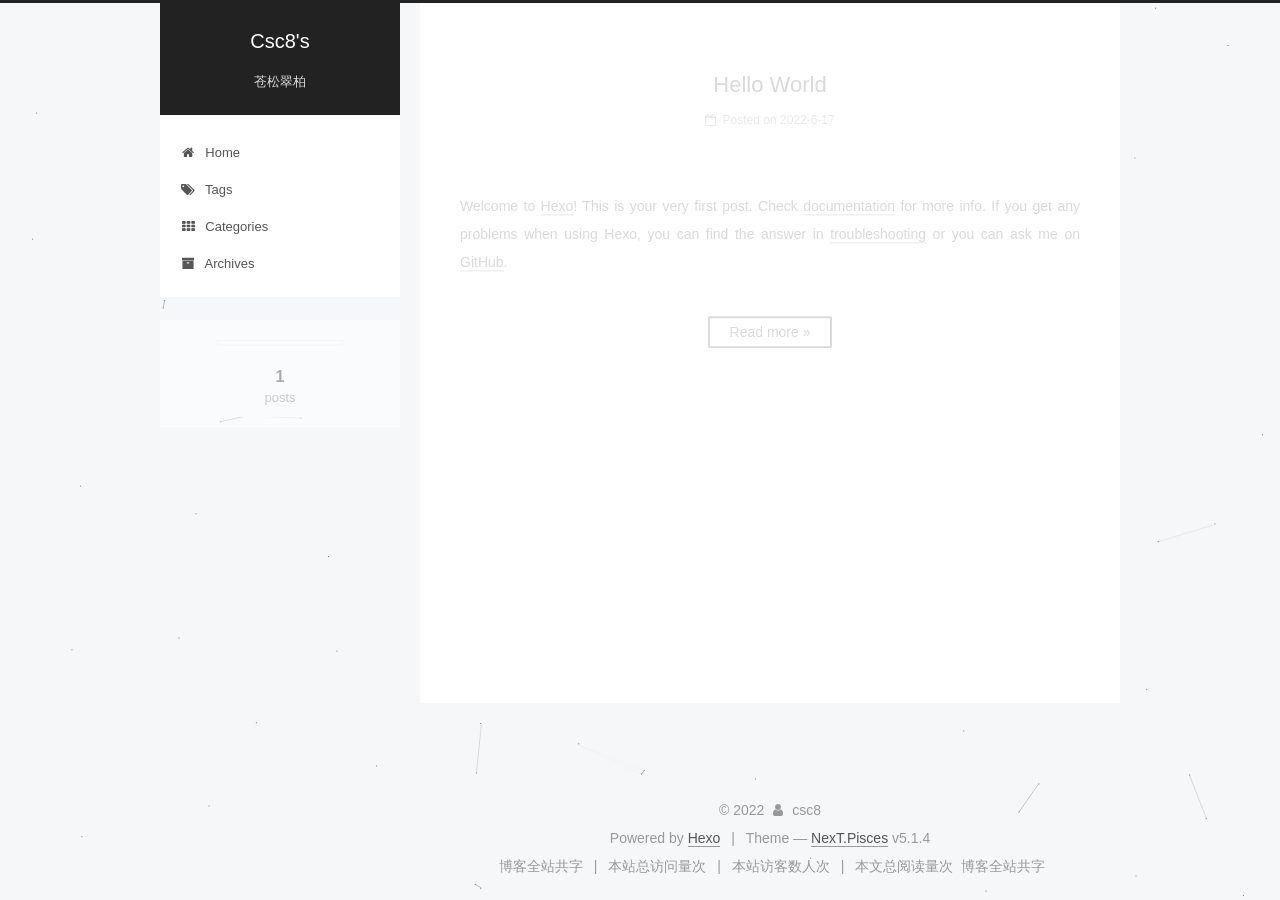
==== commit a46e9138: "Site updated: 2022-06-18 17:55:50" ====
--- a/index.html
+++ b/index.html
@@ -323,22 +323,14 @@
 
       
         
-          
-            <p>Welcome to <a target="_blank" rel="noopener" href="https://hexo.io/">Hexo</a>! This is your very first post. Check <a target="_blank" rel="noopener" href="https://hexo.io/docs/">documentation</a> for more info. If you get any problems when using Hexo, you can find the answer in <a target="_blank" rel="noopener" href="https://hexo.io/docs/troubleshooting.html">troubleshooting</a> or you can ask me on <a target="_blank" rel="noopener" href="https://github.com/hexojs/hexo/issues">GitHub</a>.</p>
-<h2 id="Quick-Start"><a href="#Quick-Start" class="headerlink" title="Quick Start"></a>Quick Start</h2><h3 id="Create-a-new-post"><a href="#Create-a-new-post" class="headerlink" title="Create a new post"></a>Create a new post</h3><figure class="highlight bash"><table><tr><td class="gutter"><pre><span class="line">1</span><br></pre></td><td class="code"><pre><span class="line">$ hexo new <span class="string">&quot;My New Post&quot;</span></span><br></pre></td></tr></table></figure>
-
-<p>More info: <a target="_blank" rel="noopener" href="https://hexo.io/docs/writing.html">Writing</a></p>
-<h3 id="Run-server"><a href="#Run-server" class="headerlink" title="Run server"></a>Run server</h3><figure class="highlight bash"><table><tr><td class="gutter"><pre><span class="line">1</span><br></pre></td><td class="code"><pre><span class="line">$ hexo server</span><br></pre></td></tr></table></figure>
-
-<p>More info: <a target="_blank" rel="noopener" href="https://hexo.io/docs/server.html">Server</a></p>
-<h3 id="Generate-static-files"><a href="#Generate-static-files" class="headerlink" title="Generate static files"></a>Generate static files</h3><figure class="highlight bash"><table><tr><td class="gutter"><pre><span class="line">1</span><br></pre></td><td class="code"><pre><span class="line">$ hexo generate</span><br></pre></td></tr></table></figure>
-
-<p>More info: <a target="_blank" rel="noopener" href="https://hexo.io/docs/generating.html">Generating</a></p>
-<h3 id="Deploy-to-remote-sites"><a href="#Deploy-to-remote-sites" class="headerlink" title="Deploy to remote sites"></a>Deploy to remote sites</h3><figure class="highlight bash"><table><tr><td class="gutter"><pre><span class="line">1</span><br></pre></td><td class="code"><pre><span class="line">$ hexo deploy</span><br></pre></td></tr></table></figure>
-
-<p>More info: <a target="_blank" rel="noopener" href="https://hexo.io/docs/one-command-deployment.html">Deployment</a></p>
-
-          
+          <p>Welcome to <a target="_blank" rel="noopener" href="https://hexo.io/">Hexo</a>! This is your very first post. Check <a target="_blank" rel="noopener" href="https://hexo.io/docs/">documentation</a> for more info. If you get any problems when using Hexo, you can find the answer in <a target="_blank" rel="noopener" href="https://hexo.io/docs/troubleshooting.html">troubleshooting</a> or you can ask me on <a target="_blank" rel="noopener" href="https://github.com/hexojs/hexo/issues">GitHub</a>.</p>
+          <!--noindex-->
+          <div class="post-button text-center">
+            <a class="btn" href="/2022/06/17/hello-world/#more" rel="contents">
+              Read more &raquo;
+            </a>
+          </div>
+          <!--/noindex-->
         
       
     </div>
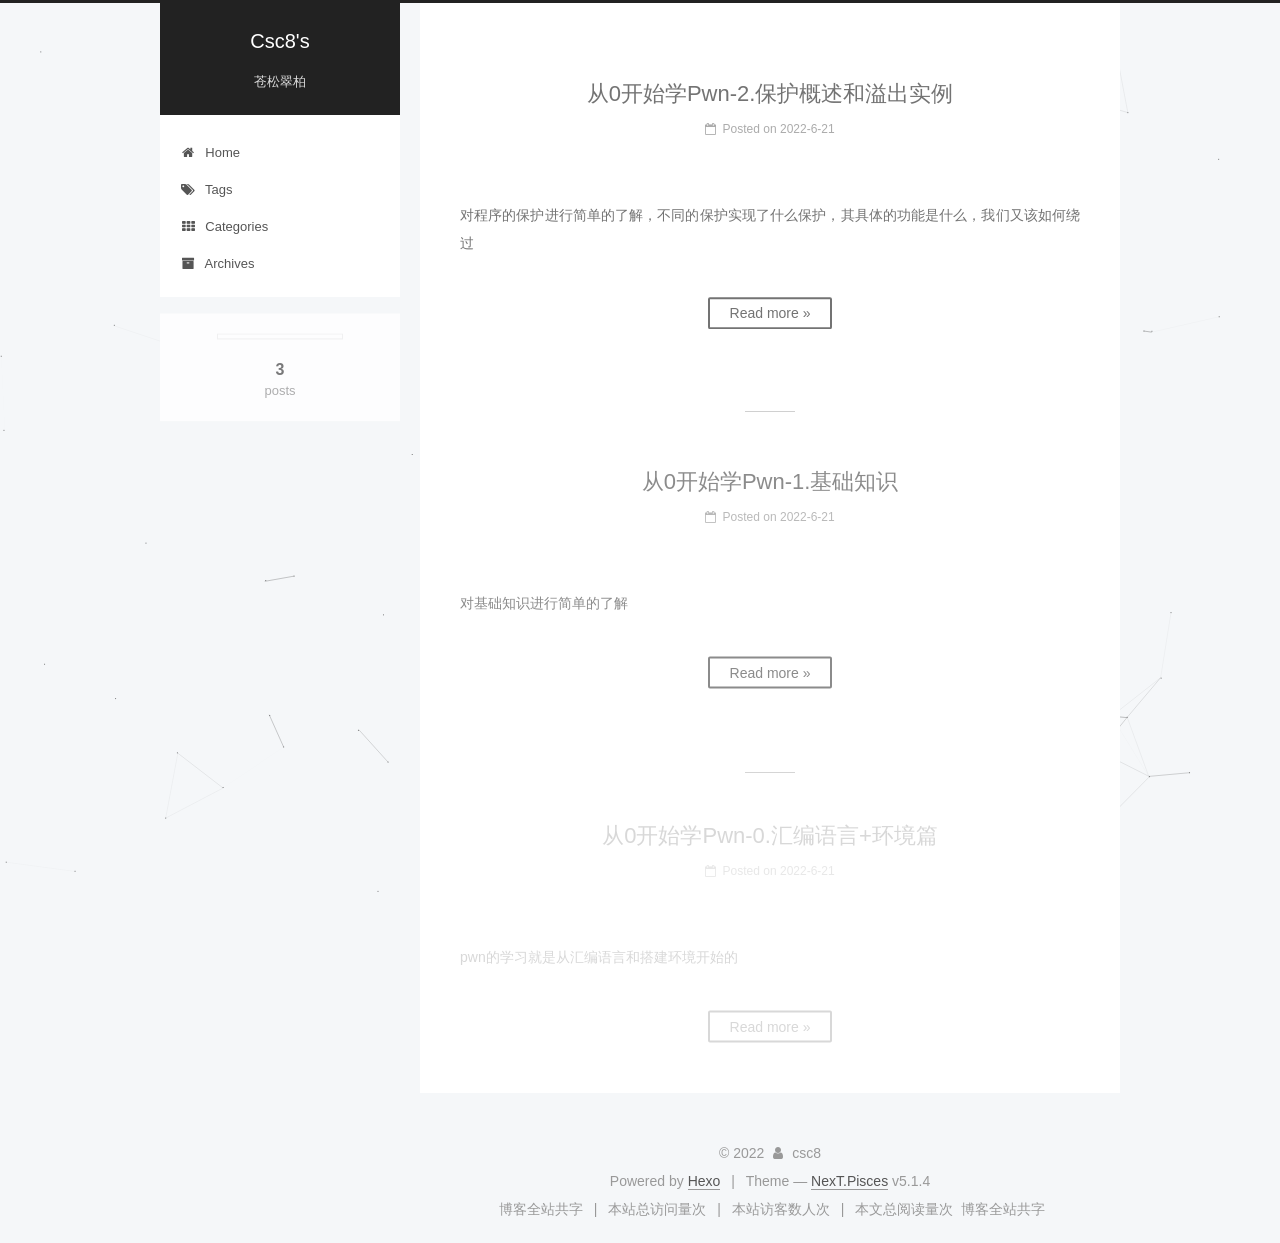
==== commit 5745fdd4: "Site updated: 2022-06-21 16:23:53" ====
--- a/index.html
+++ b/index.html
@@ -253,7 +253,7 @@
   
   
   <div class="post-block">
-    <link itemprop="mainEntityOfPage" href="http://example.com/2022/06/17/hello-world/">
+    <link itemprop="mainEntityOfPage" href="http://example.com/2022/06/21/%E4%BB%8E0%E5%BC%80%E5%A7%8B%E5%AD%A6Pwn-2.%E4%BF%9D%E6%8A%A4%E5%92%8C%E6%BA%A2%E5%87%BA/">
 
     <span hidden itemprop="author" itemscope itemtype="http://schema.org/Person">
       <meta itemprop="name" content="">
@@ -272,7 +272,7 @@
         
           <h1 class="post-title" itemprop="name headline">
                 
-                <a class="post-title-link" href="/2022/06/17/hello-world/" itemprop="url">Hello World</a></h1>
+                <a class="post-title-link" href="/2022/06/21/%E4%BB%8E0%E5%BC%80%E5%A7%8B%E5%AD%A6Pwn-2.%E4%BF%9D%E6%8A%A4%E5%92%8C%E6%BA%A2%E5%87%BA/" itemprop="url">从0开始学Pwn-2.保护概述和溢出实例</a></h1>
         
 
         <div class="post-meta">
@@ -284,8 +284,8 @@
               
                 <span class="post-meta-item-text">Posted on</span>
               
-              <time title="Post created" itemprop="dateCreated datePublished" datetime="2022-06-17T13:51:43+08:00">
-                2022-6-17
+              <time title="Post created" itemprop="dateCreated datePublished" datetime="2022-06-21T15:24:40+08:00">
+                2022-6-21
               </time>
             
 
@@ -323,10 +323,258 @@
 
       
         
-          <p>Welcome to <a target="_blank" rel="noopener" href="https://hexo.io/">Hexo</a>! This is your very first post. Check <a target="_blank" rel="noopener" href="https://hexo.io/docs/">documentation</a> for more info. If you get any problems when using Hexo, you can find the answer in <a target="_blank" rel="noopener" href="https://hexo.io/docs/troubleshooting.html">troubleshooting</a> or you can ask me on <a target="_blank" rel="noopener" href="https://github.com/hexojs/hexo/issues">GitHub</a>.</p>
+          <p>对程序的保护进行简单的了解，不同的保护实现了什么保护，其具体的功能是什么，我们又该如何绕过</p>
           <!--noindex-->
           <div class="post-button text-center">
-            <a class="btn" href="/2022/06/17/hello-world/#more" rel="contents">
+            <a class="btn" href="/2022/06/21/%E4%BB%8E0%E5%BC%80%E5%A7%8B%E5%AD%A6Pwn-2.%E4%BF%9D%E6%8A%A4%E5%92%8C%E6%BA%A2%E5%87%BA/#more" rel="contents">
+              Read more &raquo;
+            </a>
+          </div>
+          <!--/noindex-->
+        
+      
+    </div>
+    
+    
+    
+
+    
+
+    
+
+    
+
+    <footer class="post-footer">
+      
+
+      
+
+      
+
+      
+      
+        <div class="post-eof"></div>
+      
+    </footer>
+  </div>
+  
+  
+  
+  </article>
+
+
+    
+      
+
+  
+
+  
+  
+  
+
+  <article class="post post-type-normal" itemscope itemtype="http://schema.org/Article">
+  
+  
+  
+  <div class="post-block">
+    <link itemprop="mainEntityOfPage" href="http://example.com/2022/06/21/%E4%BB%8E0%E5%BC%80%E5%A7%8B%E5%AD%A6Pwn-1.%E5%9F%BA%E7%A1%80%E7%9F%A5%E8%AF%86/">
+
+    <span hidden itemprop="author" itemscope itemtype="http://schema.org/Person">
+      <meta itemprop="name" content="">
+      <meta itemprop="description" content="">
+      <meta itemprop="image" content="/%5Bobject%20Object%5D">
+    </span>
+
+    <span hidden itemprop="publisher" itemscope itemtype="http://schema.org/Organization">
+      <meta itemprop="name" content="Csc8's">
+    </span>
+
+    
+      <header class="post-header">
+
+        
+        
+          <h1 class="post-title" itemprop="name headline">
+                
+                <a class="post-title-link" href="/2022/06/21/%E4%BB%8E0%E5%BC%80%E5%A7%8B%E5%AD%A6Pwn-1.%E5%9F%BA%E7%A1%80%E7%9F%A5%E8%AF%86/" itemprop="url">从0开始学Pwn-1.基础知识</a></h1>
+        
+
+        <div class="post-meta">
+          <span class="post-time">
+            
+              <span class="post-meta-item-icon">
+                <i class="fa fa-calendar-o"></i>
+              </span>
+              
+                <span class="post-meta-item-text">Posted on</span>
+              
+              <time title="Post created" itemprop="dateCreated datePublished" datetime="2022-06-21T15:24:40+08:00">
+                2022-6-21
+              </time>
+            
+
+            
+
+            
+          </span>
+
+          
+
+          
+            
+          
+
+          
+          
+
+          
+
+          
+
+          
+
+        </div>
+      </header>
+    
+
+    
+    
+    
+    <div class="post-body" itemprop="articleBody">
+
+      
+      
+
+      
+        
+          <p>对基础知识进行简单的了解</p>
+          <!--noindex-->
+          <div class="post-button text-center">
+            <a class="btn" href="/2022/06/21/%E4%BB%8E0%E5%BC%80%E5%A7%8B%E5%AD%A6Pwn-1.%E5%9F%BA%E7%A1%80%E7%9F%A5%E8%AF%86/#more" rel="contents">
+              Read more &raquo;
+            </a>
+          </div>
+          <!--/noindex-->
+        
+      
+    </div>
+    
+    
+    
+
+    
+
+    
+
+    
+
+    <footer class="post-footer">
+      
+
+      
+
+      
+
+      
+      
+        <div class="post-eof"></div>
+      
+    </footer>
+  </div>
+  
+  
+  
+  </article>
+
+
+    
+      
+
+  
+
+  
+  
+  
+
+  <article class="post post-type-normal" itemscope itemtype="http://schema.org/Article">
+  
+  
+  
+  <div class="post-block">
+    <link itemprop="mainEntityOfPage" href="http://example.com/2022/06/21/%E4%BB%8E0%E5%BC%80%E5%A7%8B%E5%AD%A6Pwn-0.%E5%89%8D%E7%BD%AE%E7%9F%A5%E8%AF%86+%E7%8E%AF%E5%A2%83%E7%AF%87/">
+
+    <span hidden itemprop="author" itemscope itemtype="http://schema.org/Person">
+      <meta itemprop="name" content="">
+      <meta itemprop="description" content="">
+      <meta itemprop="image" content="/%5Bobject%20Object%5D">
+    </span>
+
+    <span hidden itemprop="publisher" itemscope itemtype="http://schema.org/Organization">
+      <meta itemprop="name" content="Csc8's">
+    </span>
+
+    
+      <header class="post-header">
+
+        
+        
+          <h1 class="post-title" itemprop="name headline">
+                
+                <a class="post-title-link" href="/2022/06/21/%E4%BB%8E0%E5%BC%80%E5%A7%8B%E5%AD%A6Pwn-0.%E5%89%8D%E7%BD%AE%E7%9F%A5%E8%AF%86+%E7%8E%AF%E5%A2%83%E7%AF%87/" itemprop="url">从0开始学Pwn-0.汇编语言+环境篇</a></h1>
+        
+
+        <div class="post-meta">
+          <span class="post-time">
+            
+              <span class="post-meta-item-icon">
+                <i class="fa fa-calendar-o"></i>
+              </span>
+              
+                <span class="post-meta-item-text">Posted on</span>
+              
+              <time title="Post created" itemprop="dateCreated datePublished" datetime="2022-06-21T15:14:14+08:00">
+                2022-6-21
+              </time>
+            
+
+            
+
+            
+          </span>
+
+          
+
+          
+            
+          
+
+          
+          
+
+          
+
+          
+
+          
+
+        </div>
+      </header>
+    
+
+    
+    
+    
+    <div class="post-body" itemprop="articleBody">
+
+      
+      
+
+      
+        
+          <p>pwn的学习就是从汇编语言和搭建环境开始的</p>
+          <!--noindex-->
+          <div class="post-button text-center">
+            <a class="btn" href="/2022/06/21/%E4%BB%8E0%E5%BC%80%E5%A7%8B%E5%AD%A6Pwn-0.%E5%89%8D%E7%BD%AE%E7%9F%A5%E8%AF%86+%E7%8E%AF%E5%A2%83%E7%AF%87/#more" rel="contents">
               Read more &raquo;
             </a>
           </div>
@@ -414,7 +662,7 @@
               
                 <a href="/archives/%20%7C%7C%20archive">
               
-                  <span class="site-state-item-count">1</span>
+                  <span class="site-state-item-count">3</span>
                   <span class="site-state-item-name">posts</span>
                 </a>
               </div>
--- a/css/main.css
+++ b/css/main.css
@@ -1819,7 +1819,7 @@
   width: 4px;
   height: 4px;
   border-radius: 50%;
-  background: #01ffe3;
+  background: #ff8bda;
 }
 .links-of-blogroll {
   font-size: 13px;
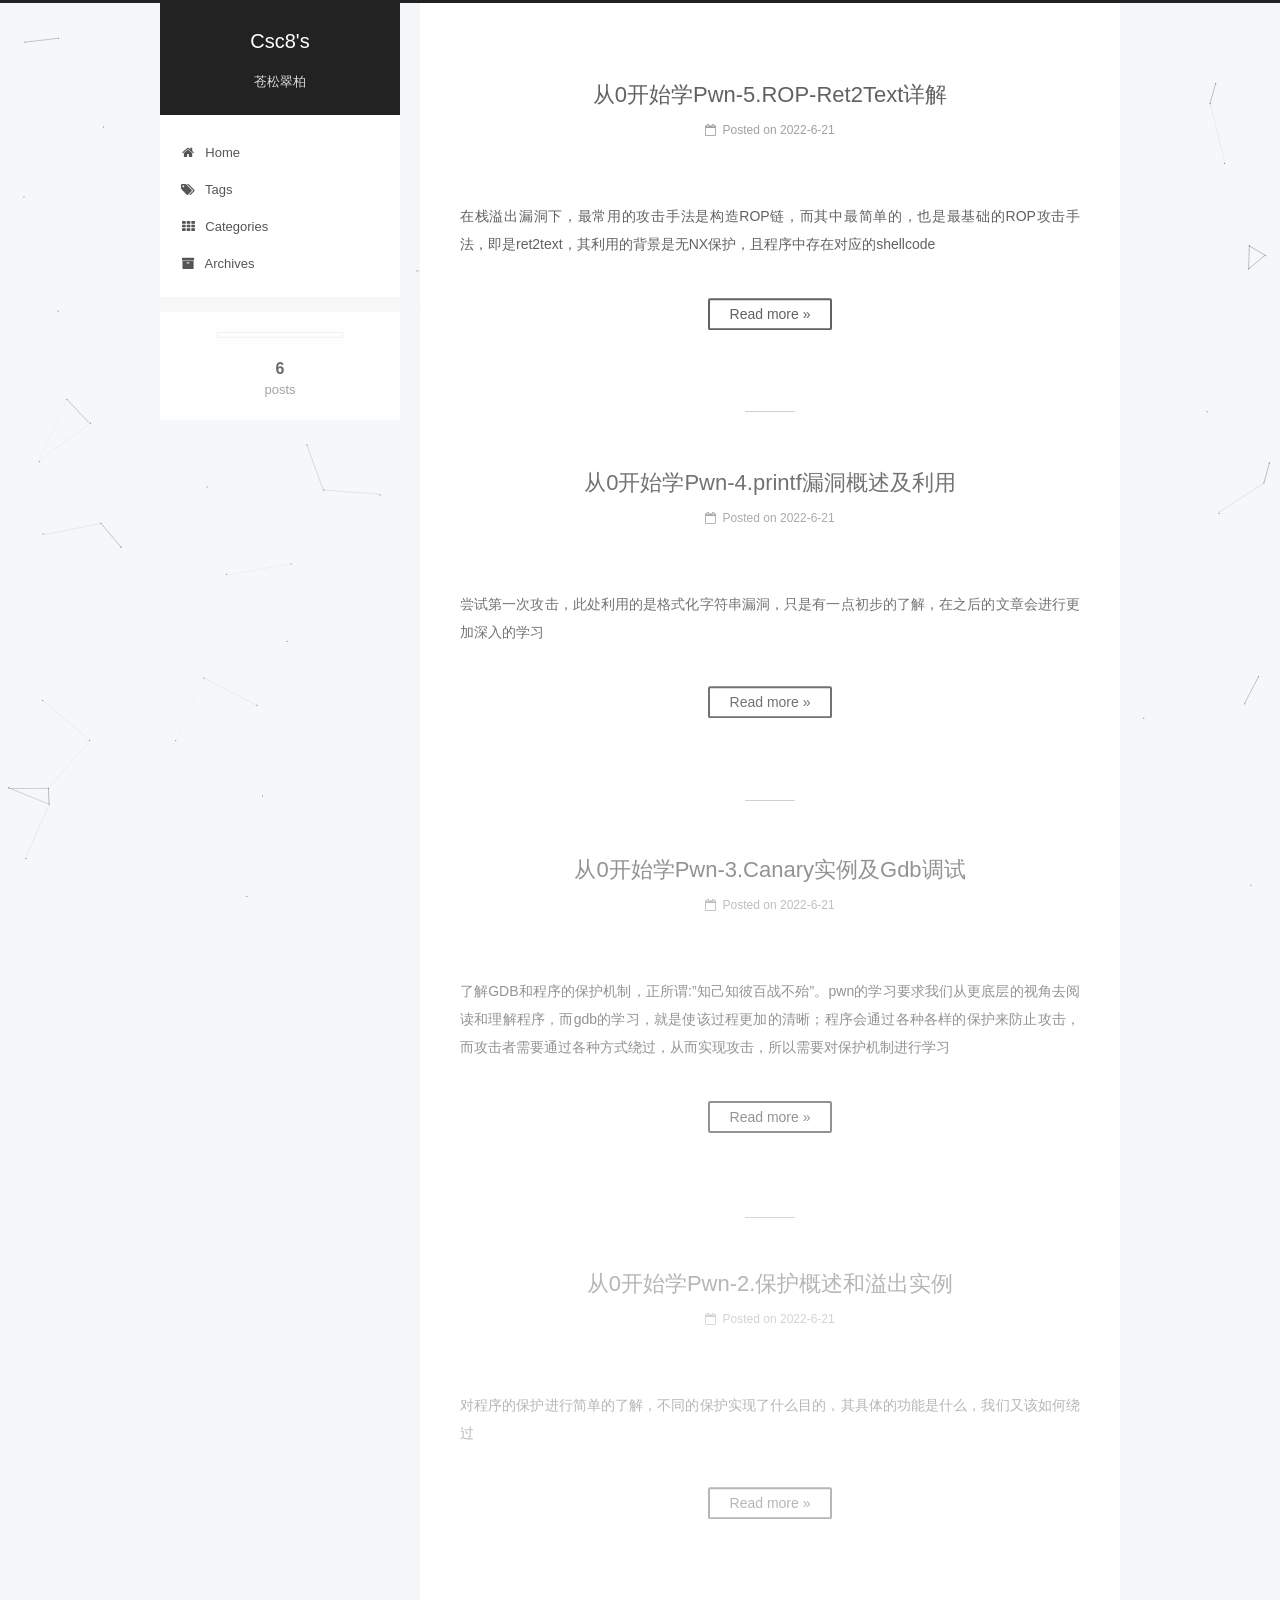
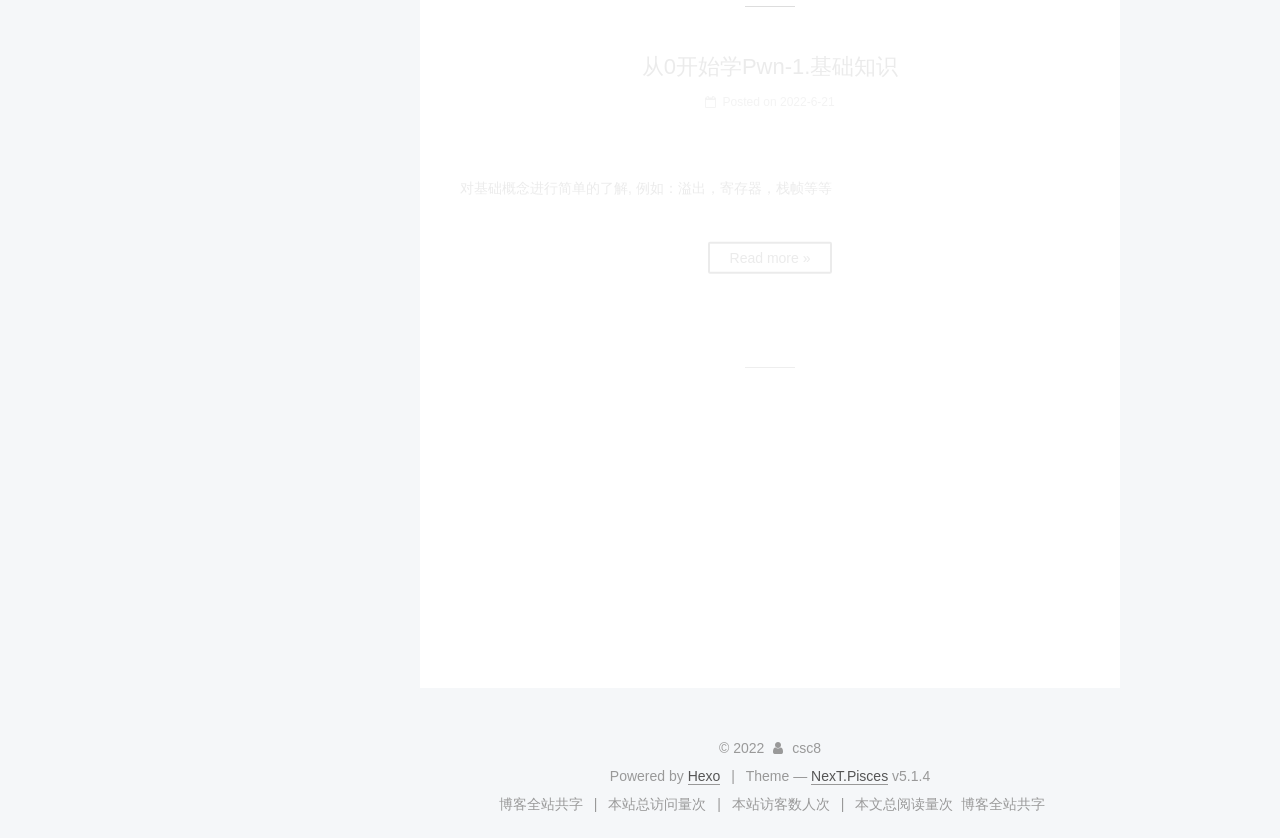
==== commit 6370b1c3: "Site updated: 2022-06-21 17:09:01" ====
--- a/index.html
+++ b/index.html
@@ -253,6 +253,378 @@
   
   
   <div class="post-block">
+    <link itemprop="mainEntityOfPage" href="http://example.com/2022/06/21/%E4%BB%8E0%E5%BC%80%E5%A7%8B%E5%AD%A6Pwn-5.Ret2Text%E8%AF%A6%E8%A7%A3/">
+
+    <span hidden itemprop="author" itemscope itemtype="http://schema.org/Person">
+      <meta itemprop="name" content="">
+      <meta itemprop="description" content="">
+      <meta itemprop="image" content="/%5Bobject%20Object%5D">
+    </span>
+
+    <span hidden itemprop="publisher" itemscope itemtype="http://schema.org/Organization">
+      <meta itemprop="name" content="Csc8's">
+    </span>
+
+    
+      <header class="post-header">
+
+        
+        
+          <h1 class="post-title" itemprop="name headline">
+                
+                <a class="post-title-link" href="/2022/06/21/%E4%BB%8E0%E5%BC%80%E5%A7%8B%E5%AD%A6Pwn-5.Ret2Text%E8%AF%A6%E8%A7%A3/" itemprop="url">从0开始学Pwn-5.ROP-Ret2Text详解</a></h1>
+        
+
+        <div class="post-meta">
+          <span class="post-time">
+            
+              <span class="post-meta-item-icon">
+                <i class="fa fa-calendar-o"></i>
+              </span>
+              
+                <span class="post-meta-item-text">Posted on</span>
+              
+              <time title="Post created" itemprop="dateCreated datePublished" datetime="2022-06-21T16:53:11+08:00">
+                2022-6-21
+              </time>
+            
+
+            
+
+            
+          </span>
+
+          
+
+          
+            
+          
+
+          
+          
+
+          
+
+          
+
+          
+
+        </div>
+      </header>
+    
+
+    
+    
+    
+    <div class="post-body" itemprop="articleBody">
+
+      
+      
+
+      
+        
+          <p>在栈溢出漏洞下，最常用的攻击手法是构造ROP链，而其中最简单的，也是最基础的ROP攻击手法，即是ret2text，其利用的背景是无NX保护，且程序中存在对应的shellcode</p>
+          <!--noindex-->
+          <div class="post-button text-center">
+            <a class="btn" href="/2022/06/21/%E4%BB%8E0%E5%BC%80%E5%A7%8B%E5%AD%A6Pwn-5.Ret2Text%E8%AF%A6%E8%A7%A3/#more" rel="contents">
+              Read more &raquo;
+            </a>
+          </div>
+          <!--/noindex-->
+        
+      
+    </div>
+    
+    
+    
+
+    
+
+    
+
+    
+
+    <footer class="post-footer">
+      
+
+      
+
+      
+
+      
+      
+        <div class="post-eof"></div>
+      
+    </footer>
+  </div>
+  
+  
+  
+  </article>
+
+
+    
+      
+
+  
+
+  
+  
+  
+
+  <article class="post post-type-normal" itemscope itemtype="http://schema.org/Article">
+  
+  
+  
+  <div class="post-block">
+    <link itemprop="mainEntityOfPage" href="http://example.com/2022/06/21/%E4%BB%8E0%E5%BC%80%E5%A7%8B%E5%AD%A6Pwn-4.printf%E6%BC%8F%E6%B4%9E%E5%8F%8A%E7%AA%81%E7%A0%B4%E6%A0%88%E4%BF%9D%E6%8A%A4/">
+
+    <span hidden itemprop="author" itemscope itemtype="http://schema.org/Person">
+      <meta itemprop="name" content="">
+      <meta itemprop="description" content="">
+      <meta itemprop="image" content="/%5Bobject%20Object%5D">
+    </span>
+
+    <span hidden itemprop="publisher" itemscope itemtype="http://schema.org/Organization">
+      <meta itemprop="name" content="Csc8's">
+    </span>
+
+    
+      <header class="post-header">
+
+        
+        
+          <h1 class="post-title" itemprop="name headline">
+                
+                <a class="post-title-link" href="/2022/06/21/%E4%BB%8E0%E5%BC%80%E5%A7%8B%E5%AD%A6Pwn-4.printf%E6%BC%8F%E6%B4%9E%E5%8F%8A%E7%AA%81%E7%A0%B4%E6%A0%88%E4%BF%9D%E6%8A%A4/" itemprop="url">从0开始学Pwn-4.printf漏洞概述及利用</a></h1>
+        
+
+        <div class="post-meta">
+          <span class="post-time">
+            
+              <span class="post-meta-item-icon">
+                <i class="fa fa-calendar-o"></i>
+              </span>
+              
+                <span class="post-meta-item-text">Posted on</span>
+              
+              <time title="Post created" itemprop="dateCreated datePublished" datetime="2022-06-21T16:53:11+08:00">
+                2022-6-21
+              </time>
+            
+
+            
+
+            
+          </span>
+
+          
+
+          
+            
+          
+
+          
+          
+
+          
+
+          
+
+          
+
+        </div>
+      </header>
+    
+
+    
+    
+    
+    <div class="post-body" itemprop="articleBody">
+
+      
+      
+
+      
+        
+          <p>尝试第一次攻击，此处利用的是格式化字符串漏洞，只是有一点初步的了解，在之后的文章会进行更加深入的学习</p>
+          <!--noindex-->
+          <div class="post-button text-center">
+            <a class="btn" href="/2022/06/21/%E4%BB%8E0%E5%BC%80%E5%A7%8B%E5%AD%A6Pwn-4.printf%E6%BC%8F%E6%B4%9E%E5%8F%8A%E7%AA%81%E7%A0%B4%E6%A0%88%E4%BF%9D%E6%8A%A4/#more" rel="contents">
+              Read more &raquo;
+            </a>
+          </div>
+          <!--/noindex-->
+        
+      
+    </div>
+    
+    
+    
+
+    
+
+    
+
+    
+
+    <footer class="post-footer">
+      
+
+      
+
+      
+
+      
+      
+        <div class="post-eof"></div>
+      
+    </footer>
+  </div>
+  
+  
+  
+  </article>
+
+
+    
+      
+
+  
+
+  
+  
+  
+
+  <article class="post post-type-normal" itemscope itemtype="http://schema.org/Article">
+  
+  
+  
+  <div class="post-block">
+    <link itemprop="mainEntityOfPage" href="http://example.com/2022/06/21/%E4%BB%8E0%E5%BC%80%E5%A7%8B%E5%AD%A6Pwn-3.Canary%E5%AE%9E%E4%BE%8B%E5%8F%8AGdb%E8%B0%83%E8%AF%95/">
+
+    <span hidden itemprop="author" itemscope itemtype="http://schema.org/Person">
+      <meta itemprop="name" content="">
+      <meta itemprop="description" content="">
+      <meta itemprop="image" content="/%5Bobject%20Object%5D">
+    </span>
+
+    <span hidden itemprop="publisher" itemscope itemtype="http://schema.org/Organization">
+      <meta itemprop="name" content="Csc8's">
+    </span>
+
+    
+      <header class="post-header">
+
+        
+        
+          <h1 class="post-title" itemprop="name headline">
+                
+                <a class="post-title-link" href="/2022/06/21/%E4%BB%8E0%E5%BC%80%E5%A7%8B%E5%AD%A6Pwn-3.Canary%E5%AE%9E%E4%BE%8B%E5%8F%8AGdb%E8%B0%83%E8%AF%95/" itemprop="url">从0开始学Pwn-3.Canary实例及Gdb调试</a></h1>
+        
+
+        <div class="post-meta">
+          <span class="post-time">
+            
+              <span class="post-meta-item-icon">
+                <i class="fa fa-calendar-o"></i>
+              </span>
+              
+                <span class="post-meta-item-text">Posted on</span>
+              
+              <time title="Post created" itemprop="dateCreated datePublished" datetime="2022-06-21T16:53:11+08:00">
+                2022-6-21
+              </time>
+            
+
+            
+
+            
+          </span>
+
+          
+
+          
+            
+          
+
+          
+          
+
+          
+
+          
+
+          
+
+        </div>
+      </header>
+    
+
+    
+    
+    
+    <div class="post-body" itemprop="articleBody">
+
+      
+      
+
+      
+        
+          <p>了解GDB和程序的保护机制，正所谓:”知己知彼百战不殆”。pwn的学习要求我们从更底层的视角去阅读和理解程序，而gdb的学习，就是使该过程更加的清晰；程序会通过各种各样的保护来防止攻击，而攻击者需要通过各种方式绕过，从而实现攻击，所以需要对保护机制进行学习</p>
+          <!--noindex-->
+          <div class="post-button text-center">
+            <a class="btn" href="/2022/06/21/%E4%BB%8E0%E5%BC%80%E5%A7%8B%E5%AD%A6Pwn-3.Canary%E5%AE%9E%E4%BE%8B%E5%8F%8AGdb%E8%B0%83%E8%AF%95/#more" rel="contents">
+              Read more &raquo;
+            </a>
+          </div>
+          <!--/noindex-->
+        
+      
+    </div>
+    
+    
+    
+
+    
+
+    
+
+    
+
+    <footer class="post-footer">
+      
+
+      
+
+      
+
+      
+      
+        <div class="post-eof"></div>
+      
+    </footer>
+  </div>
+  
+  
+  
+  </article>
+
+
+    
+      
+
+  
+
+  
+  
+  
+
+  <article class="post post-type-normal" itemscope itemtype="http://schema.org/Article">
+  
+  
+  
+  <div class="post-block">
     <link itemprop="mainEntityOfPage" href="http://example.com/2022/06/21/%E4%BB%8E0%E5%BC%80%E5%A7%8B%E5%AD%A6Pwn-2.%E4%BF%9D%E6%8A%A4%E5%92%8C%E6%BA%A2%E5%87%BA/">
 
     <span hidden itemprop="author" itemscope itemtype="http://schema.org/Person">
@@ -323,7 +695,7 @@
 
       
         
-          <p>对程序的保护进行简单的了解，不同的保护实现了什么保护，其具体的功能是什么，我们又该如何绕过</p>
+          <p>对程序的保护进行简单的了解，不同的保护实现了什么目的，其具体的功能是什么，我们又该如何绕过</p>
           <!--noindex-->
           <div class="post-button text-center">
             <a class="btn" href="/2022/06/21/%E4%BB%8E0%E5%BC%80%E5%A7%8B%E5%AD%A6Pwn-2.%E4%BF%9D%E6%8A%A4%E5%92%8C%E6%BA%A2%E5%87%BA/#more" rel="contents">
@@ -447,7 +819,7 @@
 
       
         
-          <p>对基础知识进行简单的了解</p>
+          <p>对基础概念进行简单的了解,  例如：溢出，寄存器，栈帧等等</p>
           <!--noindex-->
           <div class="post-button text-center">
             <a class="btn" href="/2022/06/21/%E4%BB%8E0%E5%BC%80%E5%A7%8B%E5%AD%A6Pwn-1.%E5%9F%BA%E7%A1%80%E7%9F%A5%E8%AF%86/#more" rel="contents">
@@ -662,7 +1034,7 @@
               
                 <a href="/archives/%20%7C%7C%20archive">
               
-                  <span class="site-state-item-count">3</span>
+                  <span class="site-state-item-count">6</span>
                   <span class="site-state-item-name">posts</span>
                 </a>
               </div>
--- a/css/main.css
+++ b/css/main.css
@@ -1819,7 +1819,7 @@
   width: 4px;
   height: 4px;
   border-radius: 50%;
-  background: #ff8bda;
+  background: #d283ff;
 }
 .links-of-blogroll {
   font-size: 13px;
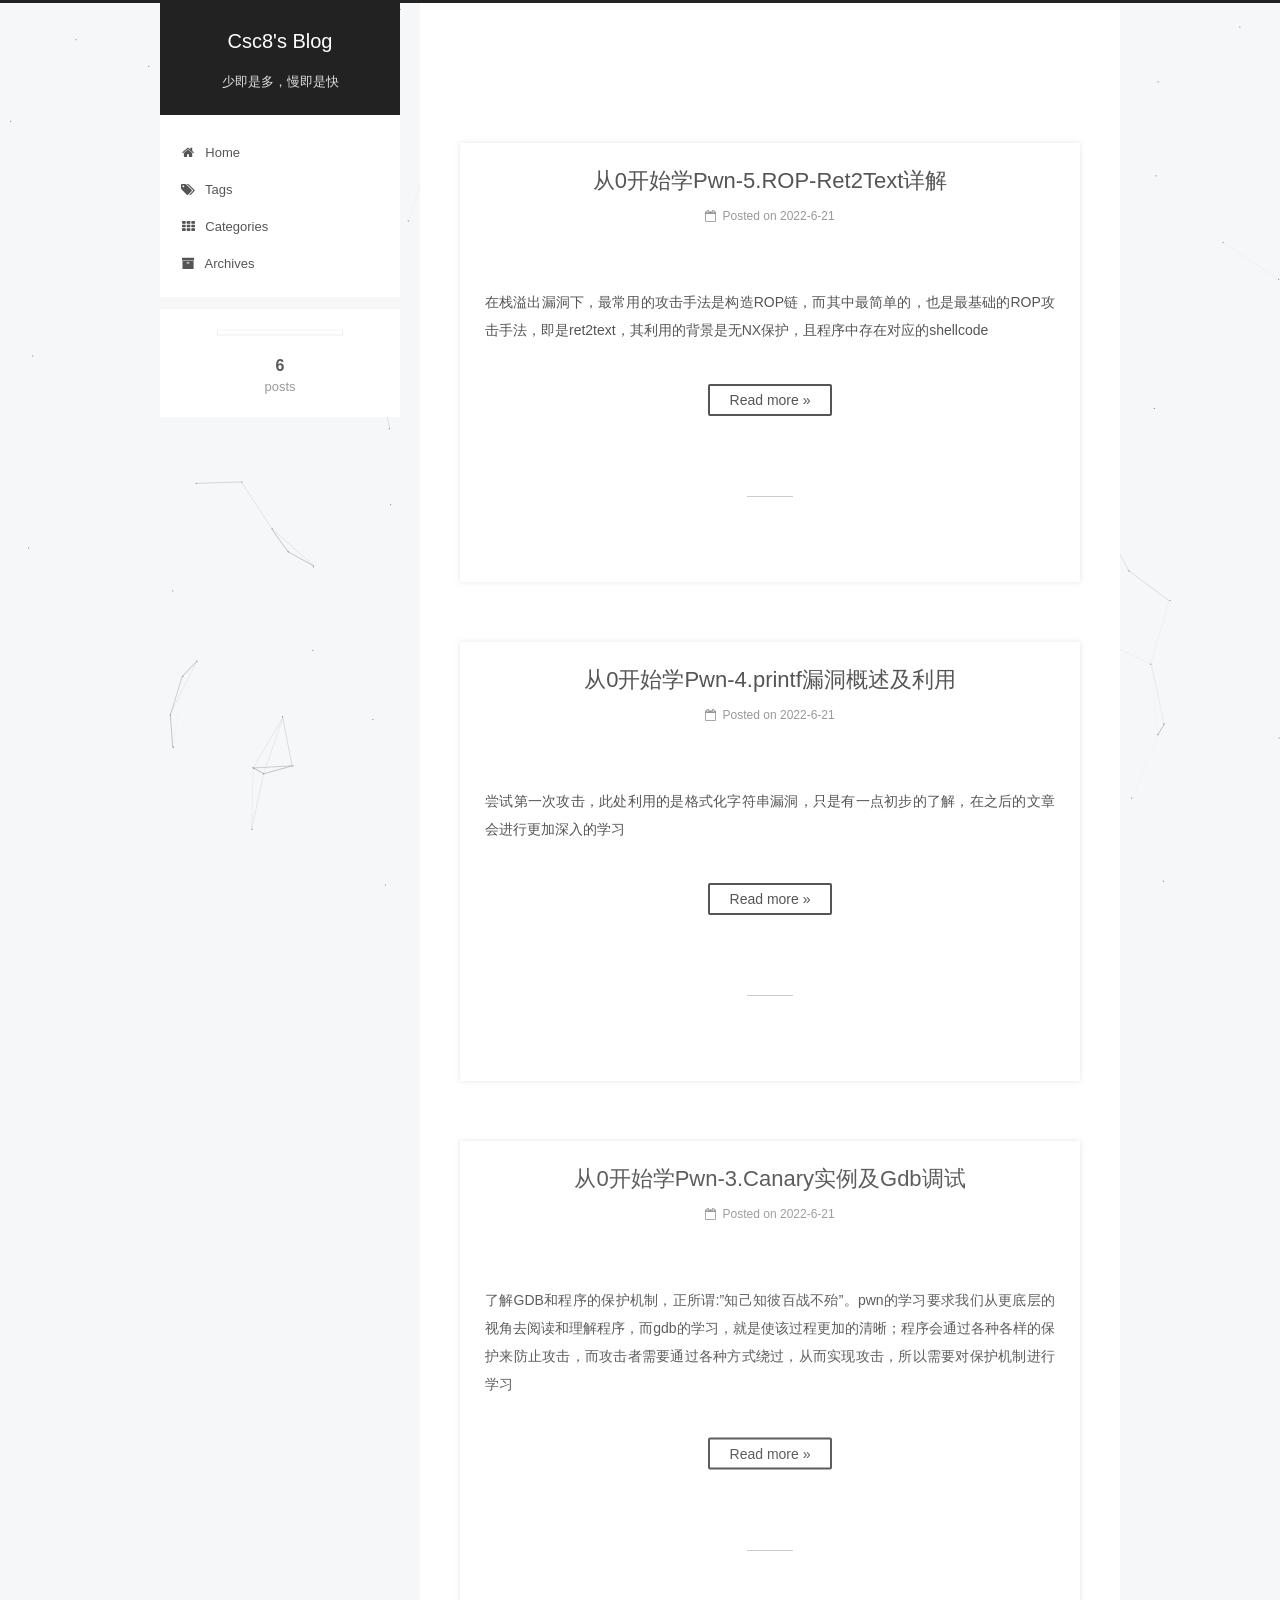
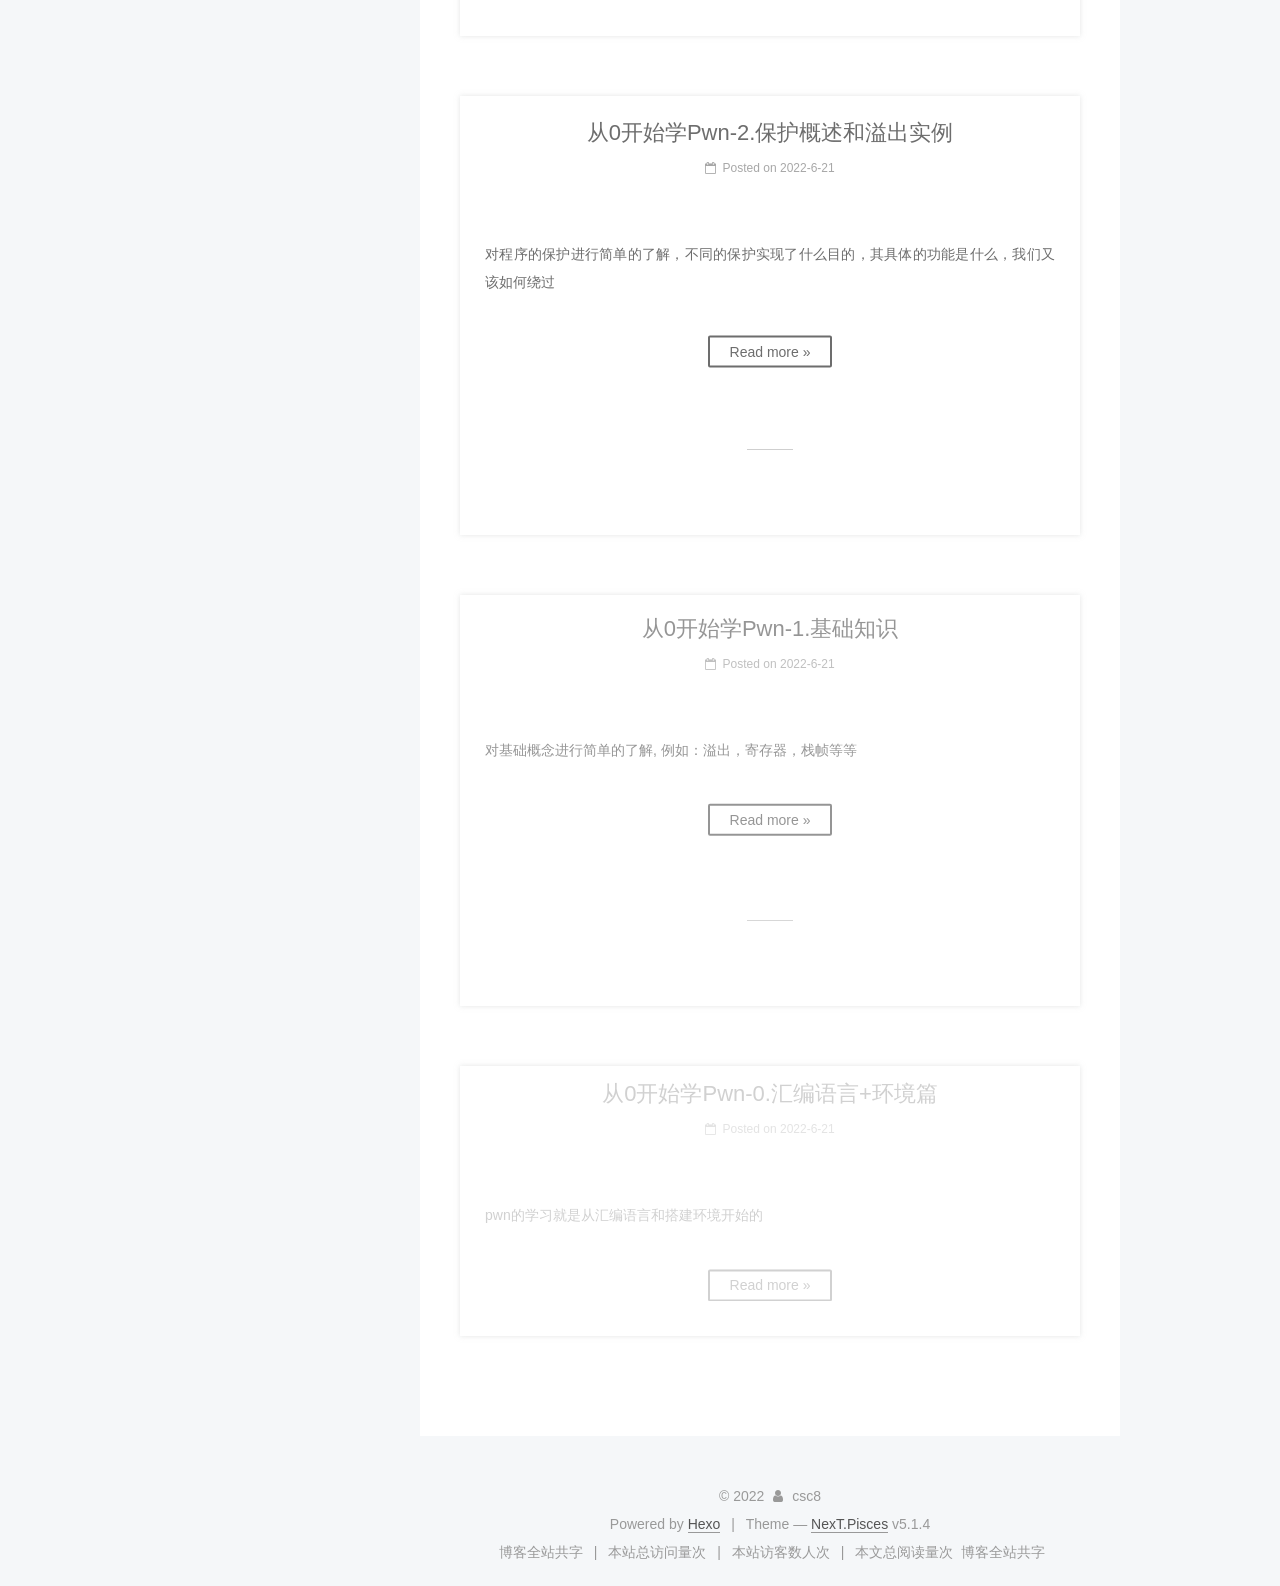
==== commit 378db960: "Site updated: 2022-06-21 20:03:19" ====
--- a/index.html
+++ b/index.html
@@ -79,12 +79,12 @@
 
 
 
-<meta name="description" content="少即是多，慢即是快">
+<meta name="description" content="---苍松翠柏---">
 <meta property="og:type" content="website">
-<meta property="og:title" content="Csc8&#39;s">
+<meta property="og:title" content="Csc8&#39;s Blog">
 <meta property="og:url" content="http://example.com/index.html">
-<meta property="og:site_name" content="Csc8&#39;s">
-<meta property="og:description" content="少即是多，慢即是快">
+<meta property="og:site_name" content="Csc8&#39;s Blog">
+<meta property="og:description" content="---苍松翠柏---">
 <meta property="og:locale" content="zh_CN">
 <meta property="article:author" content="csc8">
 <meta name="twitter:card" content="summary">
@@ -123,7 +123,7 @@
 
 
 
-  <title>Csc8's</title>
+  <title>Csc8's Blog</title>
   
 
 
@@ -156,12 +156,12 @@
     <div class="custom-logo-site-title">
       <a href="/"  class="brand" rel="start">
         <span class="logo-line-before"><i></i></span>
-        <span class="site-title">Csc8's</span>
+        <span class="site-title">Csc8's Blog</span>
         <span class="logo-line-after"><i></i></span>
       </a>
     </div>
       
-        <p class="site-subtitle">苍松翠柏</p>
+        <p class="site-subtitle">少即是多，慢即是快</p>
       
   </div>
 
@@ -262,7 +262,7 @@
     </span>
 
     <span hidden itemprop="publisher" itemscope itemtype="http://schema.org/Organization">
-      <meta itemprop="name" content="Csc8's">
+      <meta itemprop="name" content="Csc8's Blog">
     </span>
 
     
@@ -386,7 +386,7 @@
     </span>
 
     <span hidden itemprop="publisher" itemscope itemtype="http://schema.org/Organization">
-      <meta itemprop="name" content="Csc8's">
+      <meta itemprop="name" content="Csc8's Blog">
     </span>
 
     
@@ -510,7 +510,7 @@
     </span>
 
     <span hidden itemprop="publisher" itemscope itemtype="http://schema.org/Organization">
-      <meta itemprop="name" content="Csc8's">
+      <meta itemprop="name" content="Csc8's Blog">
     </span>
 
     
@@ -634,7 +634,7 @@
     </span>
 
     <span hidden itemprop="publisher" itemscope itemtype="http://schema.org/Organization">
-      <meta itemprop="name" content="Csc8's">
+      <meta itemprop="name" content="Csc8's Blog">
     </span>
 
     
@@ -758,7 +758,7 @@
     </span>
 
     <span hidden itemprop="publisher" itemscope itemtype="http://schema.org/Organization">
-      <meta itemprop="name" content="Csc8's">
+      <meta itemprop="name" content="Csc8's Blog">
     </span>
 
     
@@ -882,7 +882,7 @@
     </span>
 
     <span hidden itemprop="publisher" itemscope itemtype="http://schema.org/Organization">
-      <meta itemprop="name" content="Csc8's">
+      <meta itemprop="name" content="Csc8's Blog">
     </span>
 
     
--- a/css/main.css
+++ b/css/main.css
@@ -1819,7 +1819,7 @@
   width: 4px;
   height: 4px;
   border-radius: 50%;
-  background: #d283ff;
+  background: #9124f5;
 }
 .links-of-blogroll {
   font-size: 13px;
@@ -2980,3 +2980,10 @@
     text-align: justify;
   }
 }
+.post {
+  margin-top: 60px;
+  margin-bottom: 60px;
+  padding: 25px;
+  -webkit-box-shadow: 0 0 5px rgba(202,203,203,0.5);
+  -moz-box-shadow: 0 0 5px rgba(202,203,204,0.5);
+}
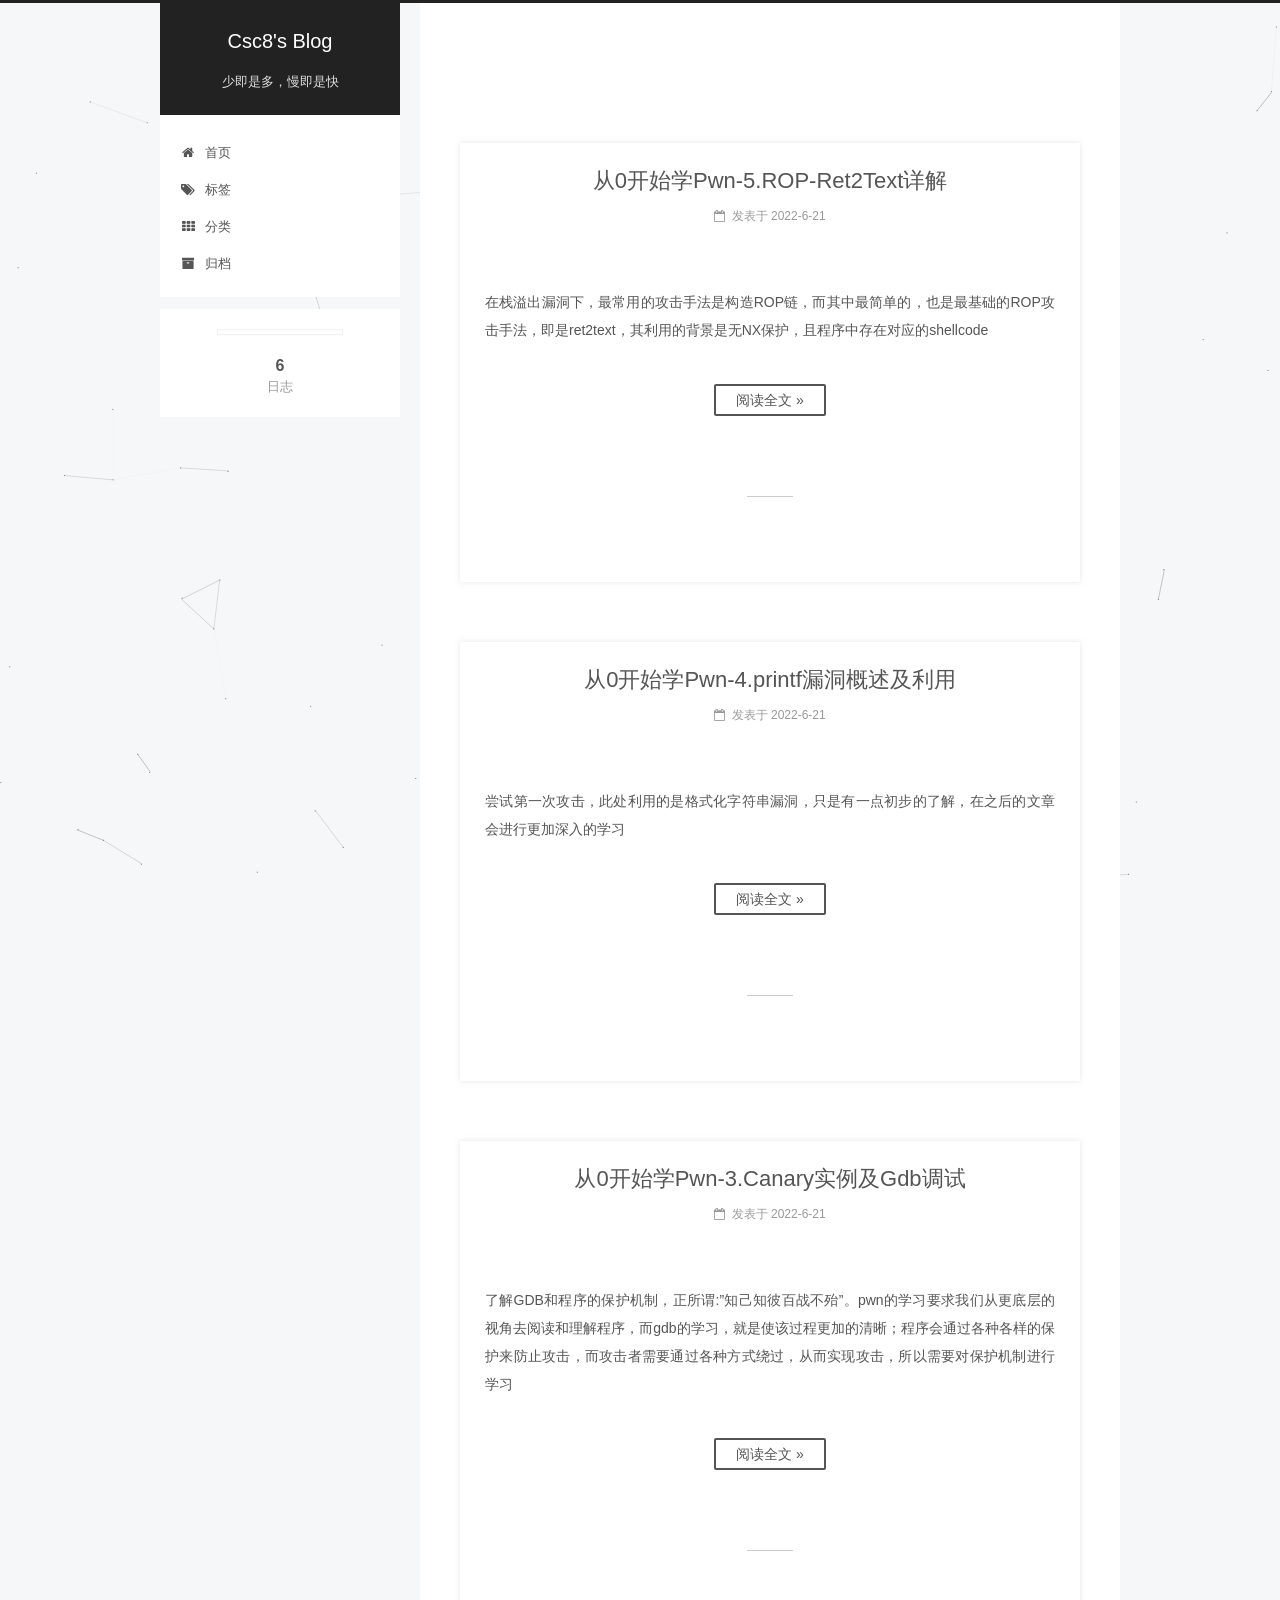
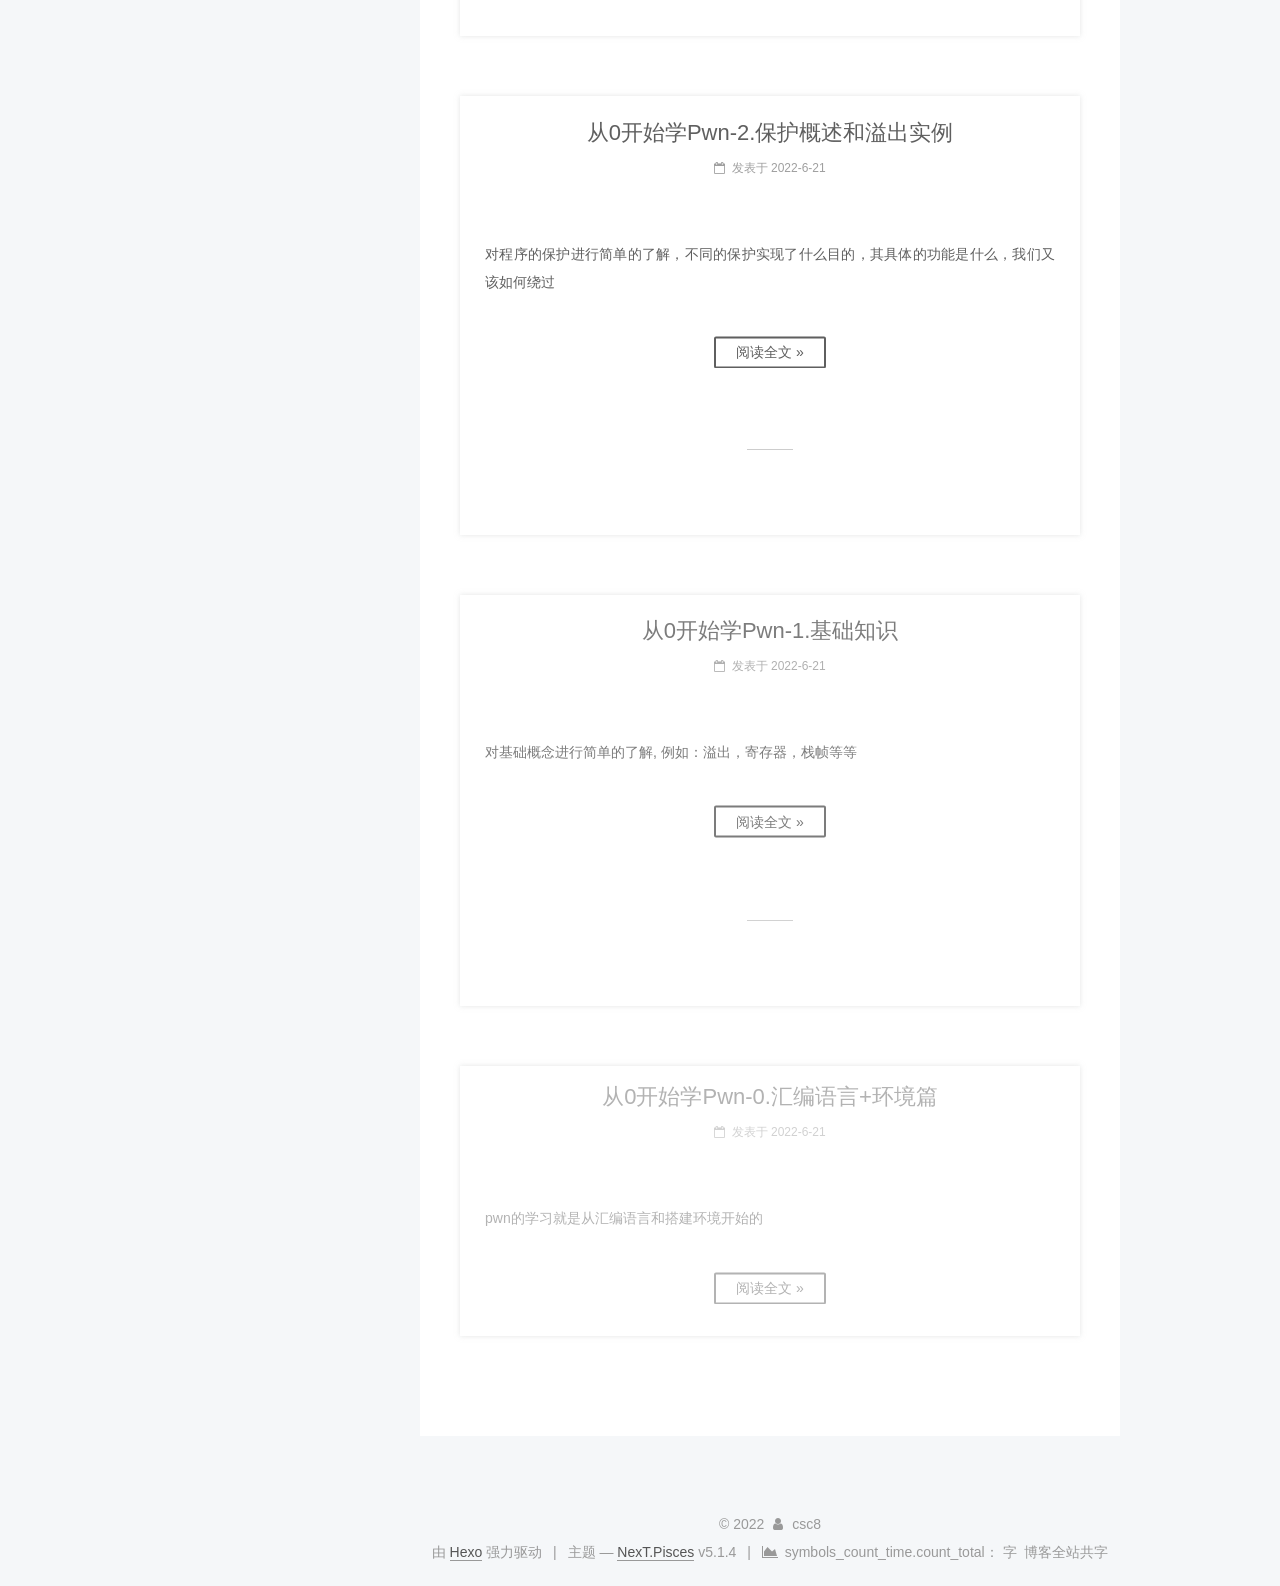
==== commit 4af69b92: "Site updated: 2022-06-21 20:21:19" ====
--- a/index.html
+++ b/index.html
@@ -5,7 +5,7 @@
   
 
 
-<html class="theme-next pisces use-motion" lang="zh-CN">
+<html class="theme-next pisces use-motion" lang="zh-Hans">
 <head>
   <meta charset="UTF-8"/>
 <meta http-equiv="X-UA-Compatible" content="IE=edge" />
@@ -85,7 +85,7 @@
 <meta property="og:url" content="http://example.com/index.html">
 <meta property="og:site_name" content="Csc8&#39;s Blog">
 <meta property="og:description" content="---苍松翠柏---">
-<meta property="og:locale" content="zh_CN">
+<meta property="og:locale">
 <meta property="article:author" content="csc8">
 <meta name="twitter:card" content="summary">
 
@@ -103,7 +103,7 @@
     motion: {"enable":true,"async":false,"transition":{"post_block":"fadeIn","post_header":"slideDownIn","post_body":"slideDownIn","coll_header":"slideLeftIn","sidebar":"slideUpIn"}},
     duoshuo: {
       userId: '0',
-      author: 'Author'
+      author: '博主'
     },
     algolia: {
       applicationID: '',
@@ -137,7 +137,7 @@
 <script type="text/javascript" src="/js/clicklove.js"></script>
 <meta name="generator" content="Hexo 6.2.0"></head>
 
-<body itemscope itemtype="http://schema.org/WebPage" lang="zh-CN">
+<body itemscope itemtype="http://schema.org/WebPage" lang="zh-Hans">
 
   
   
@@ -186,7 +186,7 @@
             
               <i class="menu-item-icon fa fa-fw fa-home"></i> <br />
             
-            Home
+            首页
           </a>
         </li>
       
@@ -196,7 +196,7 @@
             
               <i class="menu-item-icon fa fa-fw fa-tags"></i> <br />
             
-            Tags
+            标签
           </a>
         </li>
       
@@ -206,7 +206,7 @@
             
               <i class="menu-item-icon fa fa-fw fa-th"></i> <br />
             
-            Categories
+            分类
           </a>
         </li>
       
@@ -216,7 +216,7 @@
             
               <i class="menu-item-icon fa fa-fw fa-archive"></i> <br />
             
-            Archives
+            归档
           </a>
         </li>
       
@@ -282,9 +282,9 @@
                 <i class="fa fa-calendar-o"></i>
               </span>
               
-                <span class="post-meta-item-text">Posted on</span>
+                <span class="post-meta-item-text">发表于</span>
               
-              <time title="Post created" itemprop="dateCreated datePublished" datetime="2022-06-21T16:53:11+08:00">
+              <time title="创建于" itemprop="dateCreated datePublished" datetime="2022-06-21T16:53:11+08:00">
                 2022-6-21
               </time>
             
@@ -327,7 +327,7 @@
           <!--noindex-->
           <div class="post-button text-center">
             <a class="btn" href="/2022/06/21/%E4%BB%8E0%E5%BC%80%E5%A7%8B%E5%AD%A6Pwn-5.Ret2Text%E8%AF%A6%E8%A7%A3/#more" rel="contents">
-              Read more &raquo;
+              阅读全文 &raquo;
             </a>
           </div>
           <!--/noindex-->
@@ -406,9 +406,9 @@
                 <i class="fa fa-calendar-o"></i>
               </span>
               
-                <span class="post-meta-item-text">Posted on</span>
+                <span class="post-meta-item-text">发表于</span>
               
-              <time title="Post created" itemprop="dateCreated datePublished" datetime="2022-06-21T16:53:11+08:00">
+              <time title="创建于" itemprop="dateCreated datePublished" datetime="2022-06-21T16:53:11+08:00">
                 2022-6-21
               </time>
             
@@ -451,7 +451,7 @@
           <!--noindex-->
           <div class="post-button text-center">
             <a class="btn" href="/2022/06/21/%E4%BB%8E0%E5%BC%80%E5%A7%8B%E5%AD%A6Pwn-4.printf%E6%BC%8F%E6%B4%9E%E5%8F%8A%E7%AA%81%E7%A0%B4%E6%A0%88%E4%BF%9D%E6%8A%A4/#more" rel="contents">
-              Read more &raquo;
+              阅读全文 &raquo;
             </a>
           </div>
           <!--/noindex-->
@@ -530,9 +530,9 @@
                 <i class="fa fa-calendar-o"></i>
               </span>
               
-                <span class="post-meta-item-text">Posted on</span>
+                <span class="post-meta-item-text">发表于</span>
               
-              <time title="Post created" itemprop="dateCreated datePublished" datetime="2022-06-21T16:53:11+08:00">
+              <time title="创建于" itemprop="dateCreated datePublished" datetime="2022-06-21T16:53:11+08:00">
                 2022-6-21
               </time>
             
@@ -575,7 +575,7 @@
           <!--noindex-->
           <div class="post-button text-center">
             <a class="btn" href="/2022/06/21/%E4%BB%8E0%E5%BC%80%E5%A7%8B%E5%AD%A6Pwn-3.Canary%E5%AE%9E%E4%BE%8B%E5%8F%8AGdb%E8%B0%83%E8%AF%95/#more" rel="contents">
-              Read more &raquo;
+              阅读全文 &raquo;
             </a>
           </div>
           <!--/noindex-->
@@ -654,9 +654,9 @@
                 <i class="fa fa-calendar-o"></i>
               </span>
               
-                <span class="post-meta-item-text">Posted on</span>
+                <span class="post-meta-item-text">发表于</span>
               
-              <time title="Post created" itemprop="dateCreated datePublished" datetime="2022-06-21T15:24:40+08:00">
+              <time title="创建于" itemprop="dateCreated datePublished" datetime="2022-06-21T15:24:40+08:00">
                 2022-6-21
               </time>
             
@@ -699,7 +699,7 @@
           <!--noindex-->
           <div class="post-button text-center">
             <a class="btn" href="/2022/06/21/%E4%BB%8E0%E5%BC%80%E5%A7%8B%E5%AD%A6Pwn-2.%E4%BF%9D%E6%8A%A4%E5%92%8C%E6%BA%A2%E5%87%BA/#more" rel="contents">
-              Read more &raquo;
+              阅读全文 &raquo;
             </a>
           </div>
           <!--/noindex-->
@@ -778,9 +778,9 @@
                 <i class="fa fa-calendar-o"></i>
               </span>
               
-                <span class="post-meta-item-text">Posted on</span>
+                <span class="post-meta-item-text">发表于</span>
               
-              <time title="Post created" itemprop="dateCreated datePublished" datetime="2022-06-21T15:24:40+08:00">
+              <time title="创建于" itemprop="dateCreated datePublished" datetime="2022-06-21T15:24:40+08:00">
                 2022-6-21
               </time>
             
@@ -823,7 +823,7 @@
           <!--noindex-->
           <div class="post-button text-center">
             <a class="btn" href="/2022/06/21/%E4%BB%8E0%E5%BC%80%E5%A7%8B%E5%AD%A6Pwn-1.%E5%9F%BA%E7%A1%80%E7%9F%A5%E8%AF%86/#more" rel="contents">
-              Read more &raquo;
+              阅读全文 &raquo;
             </a>
           </div>
           <!--/noindex-->
@@ -902,9 +902,9 @@
                 <i class="fa fa-calendar-o"></i>
               </span>
               
-                <span class="post-meta-item-text">Posted on</span>
+                <span class="post-meta-item-text">发表于</span>
               
-              <time title="Post created" itemprop="dateCreated datePublished" datetime="2022-06-21T15:14:14+08:00">
+              <time title="创建于" itemprop="dateCreated datePublished" datetime="2022-06-21T15:14:14+08:00">
                 2022-6-21
               </time>
             
@@ -947,7 +947,7 @@
           <!--noindex-->
           <div class="post-button text-center">
             <a class="btn" href="/2022/06/21/%E4%BB%8E0%E5%BC%80%E5%A7%8B%E5%AD%A6Pwn-0.%E5%89%8D%E7%BD%AE%E7%9F%A5%E8%AF%86+%E7%8E%AF%E5%A2%83%E7%AF%87/#more" rel="contents">
-              Read more &raquo;
+              阅读全文 &raquo;
             </a>
           </div>
           <!--/noindex-->
@@ -1035,7 +1035,7 @@
                 <a href="/archives/%20%7C%7C%20archive">
               
                   <span class="site-state-item-count">6</span>
-                  <span class="site-state-item-name">posts</span>
+                  <span class="site-state-item-name">日志</span>
                 </a>
               </div>
             
@@ -1092,7 +1092,7 @@
 </div>
 
 
-  <div class="powered-by">Powered by <a class="theme-link" target="_blank" href="https://hexo.io">Hexo</a></div>
+  <div class="powered-by">由 <a class="theme-link" target="_blank" href="https://hexo.io">Hexo</a> 强力驱动</div>
 
 
 
@@ -1100,22 +1100,24 @@
 
 
 
-  <div class="theme-info">Theme &mdash; <a class="theme-link" target="_blank" href="https://github.com/iissnan/hexo-theme-next">NexT.Pisces</a> v5.1.4</div>
+  <div class="theme-info">主题 &mdash; <a class="theme-link" target="_blank" href="https://github.com/iissnan/hexo-theme-next">NexT.Pisces</a> v5.1.4</div>
 
 
 
 
 <script async src="https://busuanzi.ibruce.info/busuanzi/2.3/busuanzi.pure.mini.js"></script>
-<div class="theme-info">
-  <div class="powered-by"></div>
-  <span class="post-count">博客全站共字</span>
-  <span class="post-meta-divider">|</span>
-  本站总访问量<span id="busuanzi_value_site_pv"></span>次
-  <span class="post-meta-divider">|</span>
-  本站访客数<span id="busuanzi_value_site_uv"></span>人次
-  <span class="post-meta-divider">|</span>
-  本文总阅读量<span id="busuanzi_value_page_pv"></span>次
-</div>
+  
+    <span class="post-meta-divider">|</span>
+    <span class="post-meta-item-icon">
+      <i class="fa fa-area-chart"></i>
+    </span>
+    
+      <span class="post-meta-item-text">symbols_count_time.count_total：</span>
+    
+	<span title="Site words total count">
+     字 </span>
+    <!--<span title="symbols_count_time.count_total">16k</span>-->
+  
 
 <div class="theme-info">
   <div class="powered-by"></div>
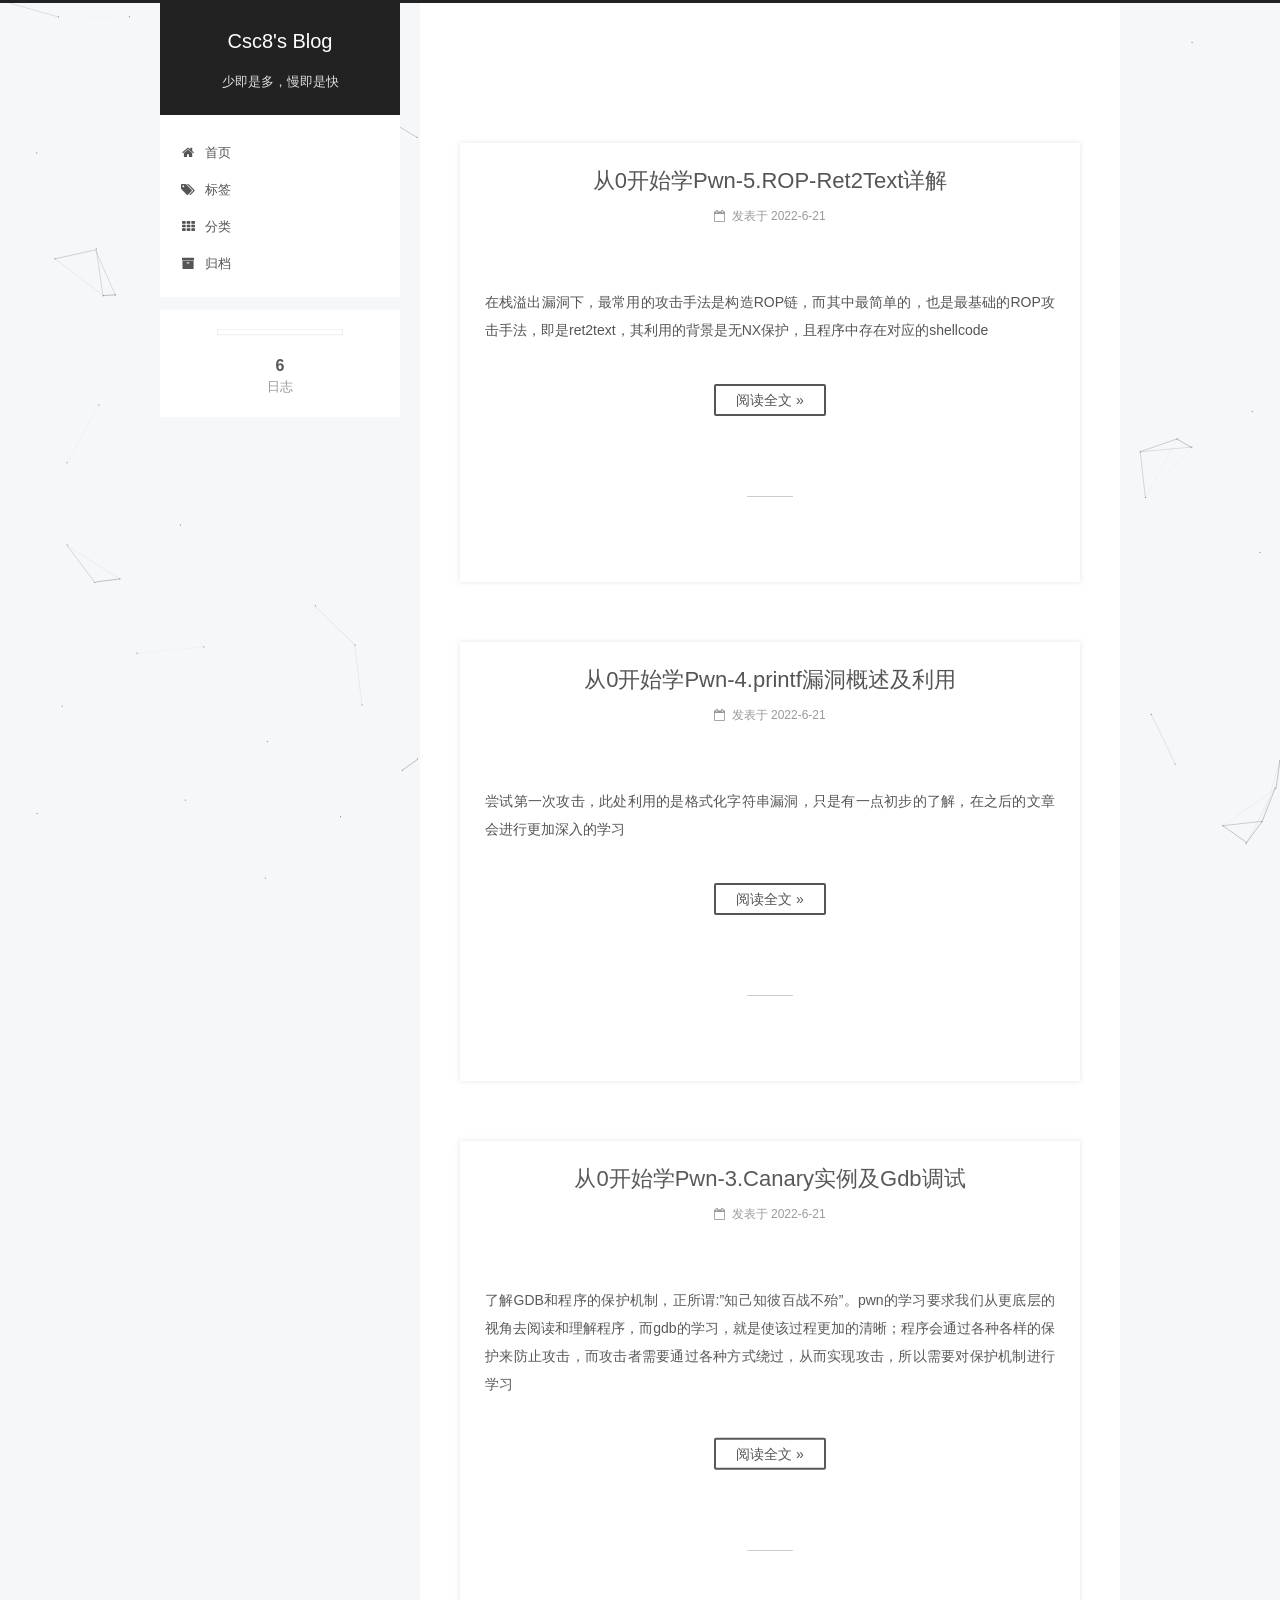
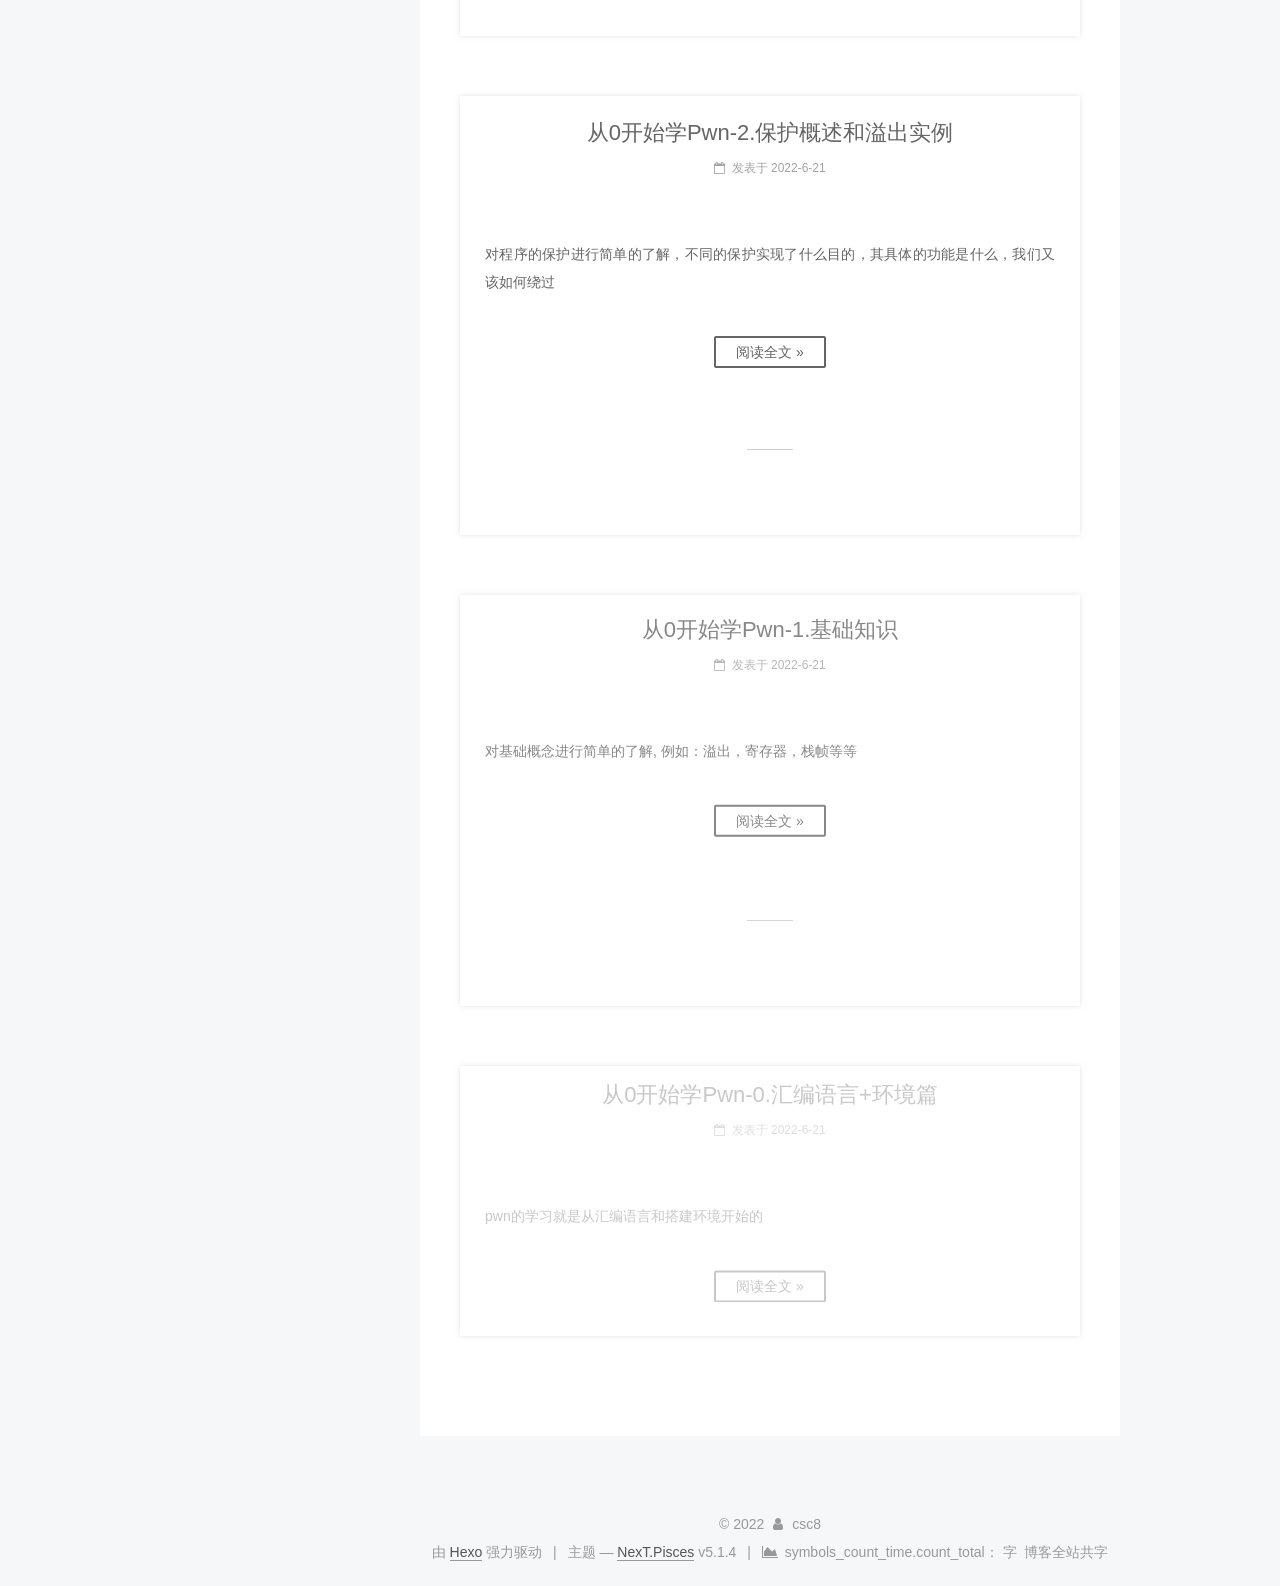
==== commit 295954aa: "Site updated: 2022-06-21 20:43:29" ====
--- a/index.html
+++ b/index.html
@@ -150,7 +150,7 @@
 
     <header id="header" class="header" itemscope itemtype="http://schema.org/WPHeader">
       <div class="header-inner"><div class="site-brand-wrapper">
-  <div class="site-meta ">
+  <div class="site-meta custom-logo">
     
 
     <div class="custom-logo-site-title">
